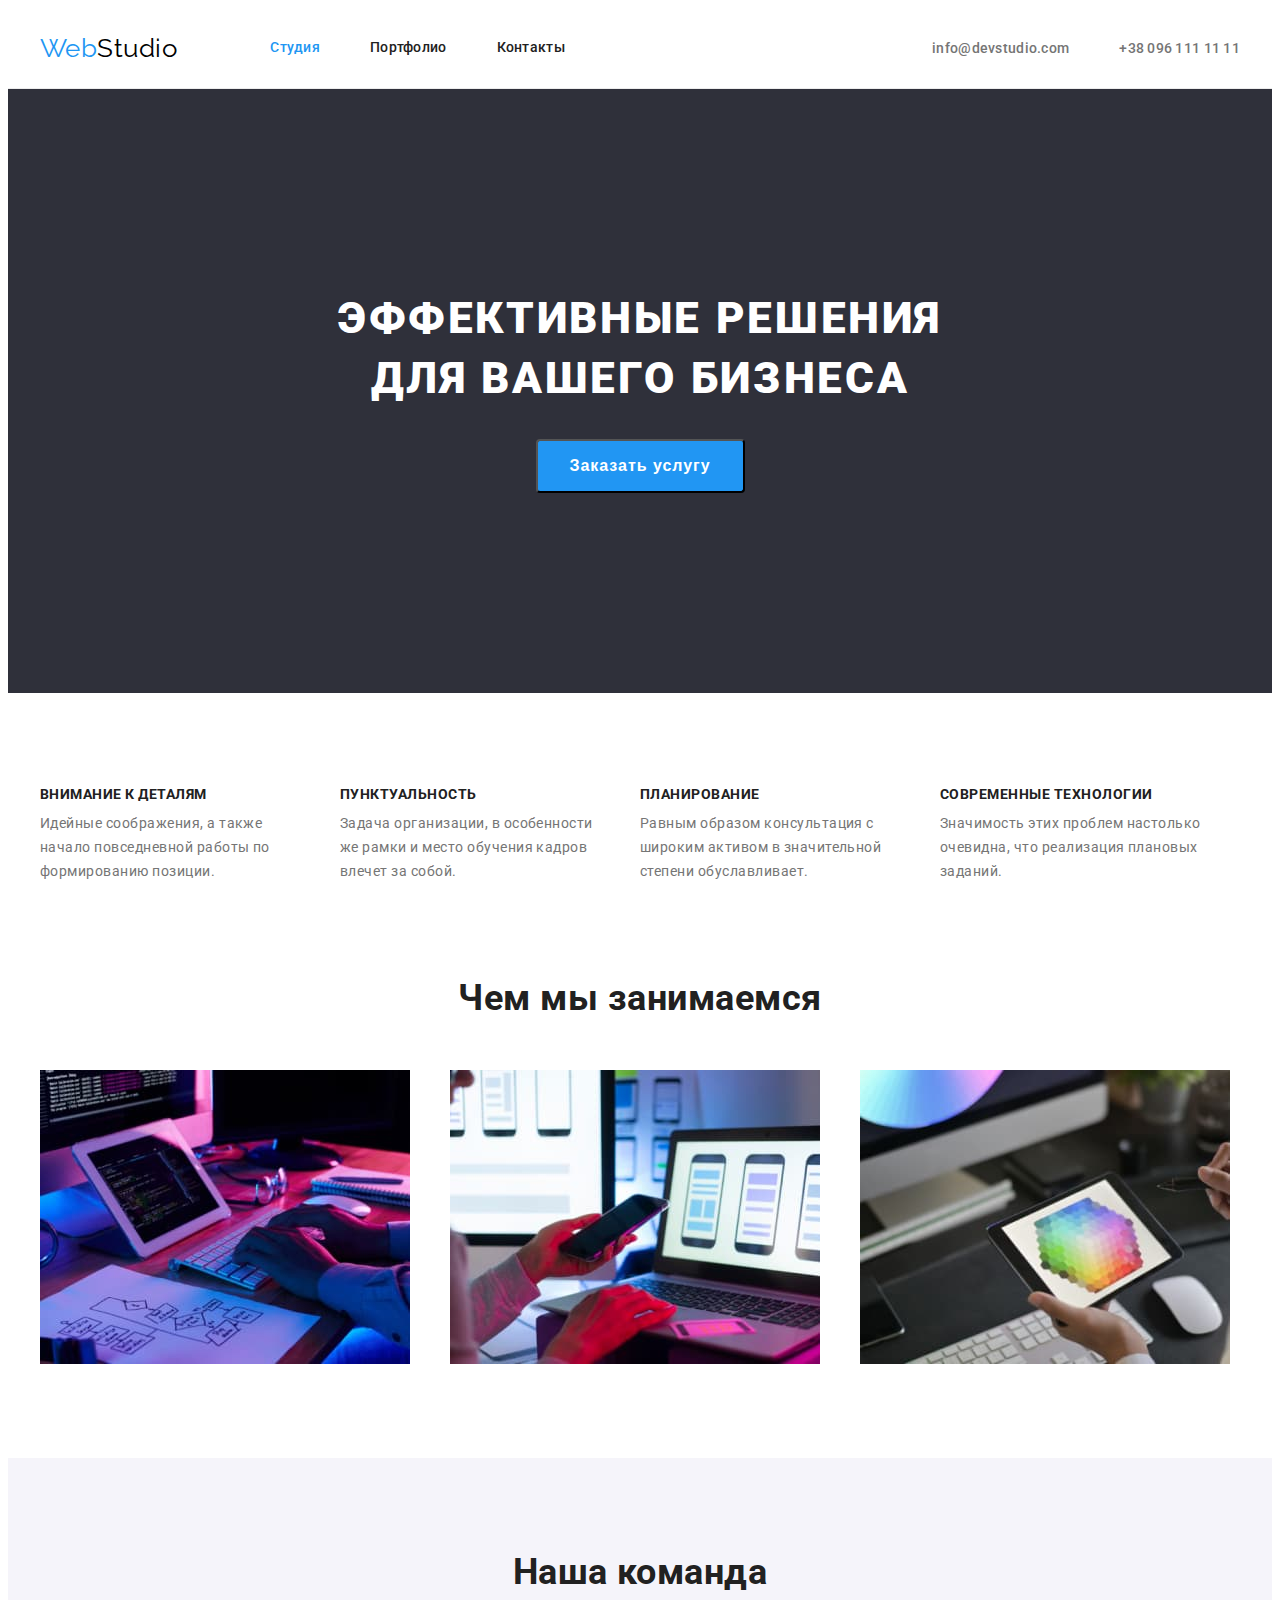
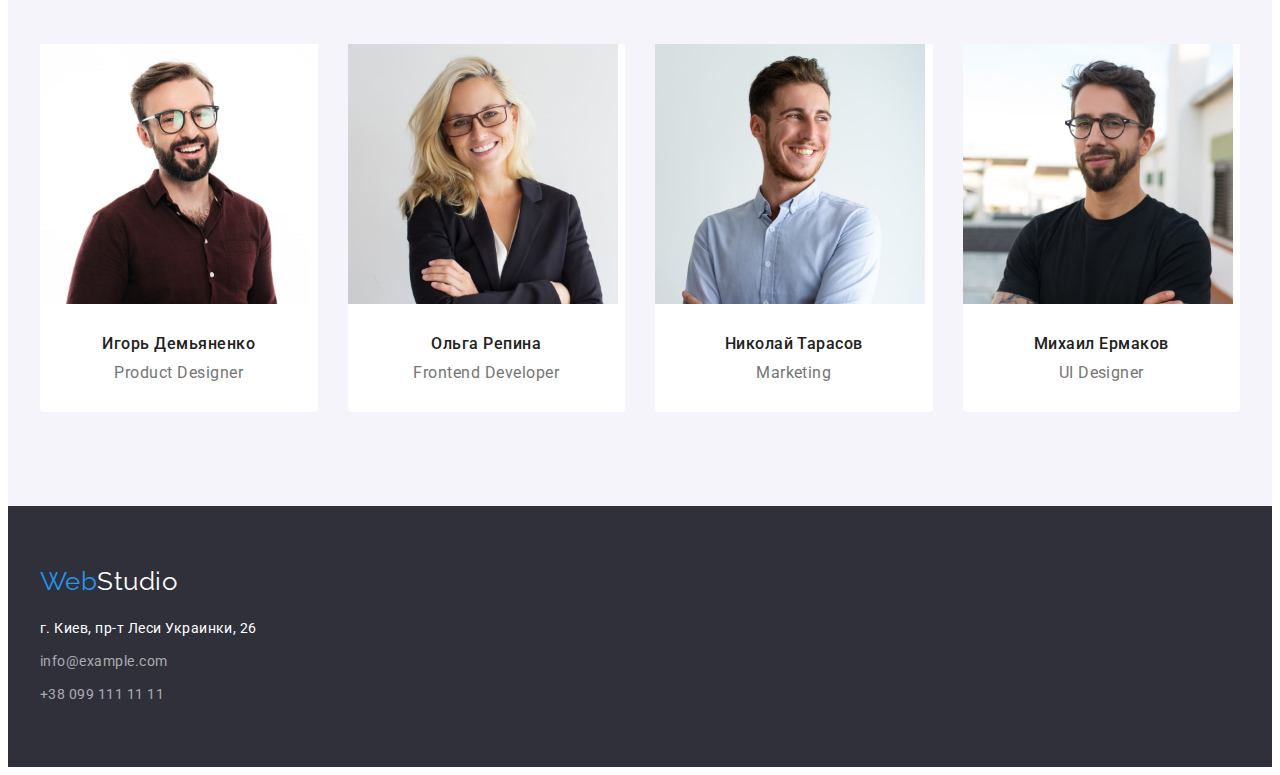
==== index.html @ bcac4eaa "Переносит 3ю работу" ====
<!DOCTYPE html>
<html lang="ru">
<head>
    <meta charset="UTF-8">
    <meta http-equiv="X-UA-Compatible" content="IE=edge">
    <meta name="viewport" content="width=device-width, initial-scale=1.0">
    <title>WebStudio</title>
    <link href="https://fonts.googleapis.com/css2?family=Raleway:wght@700&family=Roboto:wght@400;500;700;900&display=swap" rel="stylesheet">
    <link rel="stylesheet" href="https://cdnjs.cloudflare.com/ajax/libs/modern-normalize/1.1.0/modern-normalize.min.css"
        integrity="sha512-wpPYUAdjBVSE4KJnH1VR1HeZfpl1ub8YT/NKx4PuQ5NmX2tKuGu6U/JRp5y+Y8XG2tV+wKQpNHVUX03MfMFn9Q=="
        crossorigin="anonymous" referrerpolicy="no-referrer" />
    <link rel="stylesheet" href="./css/styles.css">
</head>
<body>
    <!-- ===========HEADER===========-->
    <header class="header-flex">
        <div class="container">
            <a href="./" class="header-logo link">Web<span class="logo-firstly">Studio</span></a>
                <nav>
                    <ul class="header-list list">
                        <li class="header-item"><a href="./" class="link active">Студия</a></li>
                        <li class="header-item"><a href="./portfolio.html" class="link">Портфолио</a></li>
                        <li class="header-item"><a href="./" class="link">Контакты</a></li>
                    </ul>
                </nav>
                <ul class="contacts list">
                    <li class="contacts-item"><a href="mailto:info@devstudio.com" class="link">info@devstudio.com</a></li>
                    <li class="contacts-item"><a href="tel:+380961111111" class="link">+38 096 111 11 11</a></li>
                </ul>
        </div>
    </header>
    <!-- Main unique content -->
    <main>
        <!-- Hero section -->
        <section class="hero">
            <div class="container">
                <h1 class="hero-capt">Эффективные решения для вашего бизнеса</h1>
                <button type="button" class="btn">Заказать услугу</button>
            </div>
        </section>
        <!-- Section our advantage -->
        <section class="our-advantage">
            <div class="container">
            <h2 class="visually-hidden">Наши преимущества</h2>
                <ul class="advantage-list list">
                    <li class="list-item">
                        <h3 class="item-caption">Внимание к деталям</h3>
                        <p class="item-text">Идейные соображения, а также начало повседневной работы по формированию позиции.</p>
                    </li>
                    <li class="list-item">
                        <h3 class="item-caption">Пунктуальность</h3>
                        <p class="item-text">Задача организации, в особенности же рамки и место обучения кадров влечет за собой.</p>
                    </li>
                    <li class="list-item">
                        <h3 class="item-caption">Планирование</h3>
                        <p class="item-text">Равным образом консультация с широким активом в значительной степени обуславливает.</p>
                    </li>
                    <li class="list-item">
                        <h3 class="item-caption">Современные технологии</h3>
                        <p class="item-text">Значимость этих проблем настолько очевидна, что реализация плановых заданий.</p>
                    </li>
                </ul>
            </div>
        </section>
        <!-- What we do -->
        <section class="what-we-do">
            <div class="container">
                <h2 class="section-caption">Чем мы занимаемся</h2>
                <ul class="what-list list">
                    <li class="what-item"><img src="./images/what-we-do/box1.jpg" alt="hand on keyboard" width="370" class="img"></li>
                    <li class="what-item"><img src="./images/what-we-do/box2.jpg" alt="phone in hand" width="370"  class="img"></li>
                    <li class="what-item"><img src="./images/what-we-do/box3.jpg" alt="laptop in hand" width="370" class="img"></li>
                </ul>
            </div>
        </section>
        <!-- Our Team -->
        <section class="team">
            <div class="container">
                <h2 class="section-caption">Наша команда</h2>
                <ul class="team-list list">
                    <li class="item-team">
                        <img src="./images/our-team/img1.jpg" alt="man in glases" width="270" class="img">
                        <div class="team-padding">
                            <h3 class="team-caption">Игорь Демьяненко</h3>
                            <p class="team-text">Product Designer</p>
                        </div>
                        
                    </li>
                    <li class="item-team">
                        <img src="./images/our-team/img2.jpg" alt="woman in glases" width="270"  class="img">
                        <div class="team-padding">
                            <h3 class="team-caption">Ольга Репина</h3>
                            <p class="team-text">Frontend Developer</p>
                        </div>
                    </li>
                    <li class="item-team">
                        <img src="./images/our-team/img3.jpg" alt="man in shirt" width="270"  class="img">
                        <div class="team-padding">
                            <h3 class="team-caption">Николай Тарасов</h3>
                            <p class="team-text">Marketing</p>
                        </div>
                    </li>
                    <li class="item-team">
                        <img src="./images/our-team/img4.jpg" alt="main in t-shirt" width="270"  class="img">
                        <div class="team-padding">
                            <h3 class="team-caption">Михаил Ермаков</h3>
                            <p  class="team-text">UI Designer</p>
                        </div>
                    </li>
                </ul>
            </div>
        </section>
    </main>
    <!-- Footer -->
    <footer class="footer">
        <div class="container">
            <a href="./" class="footer-logo link">Web<span class="logo-secondary">Studio</span></a>
            <address>    
            <ul class="list">
                <li class="item-adress"><a href="https://goo.gl/maps/gdu9YAMxJbdQwpBC7" 
                target="_blank" rel="noreferrer noopener nofollow" class="link">г. Киев, пр-т Леси Украинки, 26</a></li>
                <li class="item-adress"><a href="mailto:info@example.com" class="link adress">info@example.com</a></li>
                <li class="item-adress"><a href="tel:+380991111111" class="link adress">+38 099 111 11 11</a></li>
            </ul>
            </address>
        </div>
    </footer>
</body>
</html>
---- css/styles.css ----
:root {
  --link-accent: #2196f3;
  --firstly-accent: #000000;
  --secondary-accent: #ffffff;
  --main-text: #212121;
  --secondary-text: #757575;
  --secondary-back: #2f303a;
  --secbtn-color:#188ce8;
  --adress-color:rgba(255, 255, 255, 0.6);
  --border-accent:#ECECEC;
  --back-button:#f5f4fa;
  --sec-border-accent: #EEEEEE;
  --margin9:9px;
  --margin10:10px;
  --margin30: 30px;
  --margin50:50px;
  --padding30:30px;
  --padding32: 32px;
  --padding60:60px;
  --padding94:94px;
  --padding200:200px;
}

body {
  font-family: 'Roboto', sans-serif;
  letter-spacing: 0.03em;
}

/* Off style link */
.link {
  text-decoration: none;
}

/* Off style list */
.list {
  list-style-type: none;
}

/* margin-padding off */
h1,
h2,
h3,
h4,
h5,
h6,
p,
ul {
  margin: 0;
  padding: 0;
}

.container{
  width: 1200px;
  padding-left: 15px;
  padding-right: 15px;
  margin-left: auto;
  margin-right: auto;
  /* outline: 2px solid tomato; */
}


/* ===========HEADER=========== */
.header-flex{
  border-bottom: 1px solid var(--border-accent);
}

.header-flex .container {
  display: flex;
  align-items: center;
}

/* Logo */
.header-logo {
  margin-right: 93px;
}

.header-logo,
.footer-logo {
  color: var(--link-accent);

  font-family: 'Raleway', sans-serif;
  font-size: 26px;
  line-height: 1.19;
}

/* Logo accent */
.logo-firstly {
  color: var(--firstly-accent);

}

/* Menu nav */
.header-list {
  display: flex;
}

.header-item:not(:last-child) {
  margin-right: var(--margin50);
}

.header-list .link {
  color: var(--main-text);

  font-weight: 500;
  font-size: 14px;
  line-height: 1.14;
  letter-spacing: 0.02em;

  display: block;
  padding-top: var(--padding32);
  padding-bottom: var(--padding32);
}


/* Contacts */
.contacts{
display: flex;
margin-left: auto;
}

.contacts-item:not(:last-child){
  margin-right: var(--margin50);
}

.contacts .link {
  color: var(--secondary-text);

  font-weight: 500;
  font-size: 14px;
  line-height: 1.14;
  letter-spacing: 0.02em;

  padding-top: var(--padding32);
  padding-bottom: var(--padding32);
}

/*Active */
.link.active {
  color: var(--link-accent);
}

.header-list .link:hover,
.header-list .link:focus,
.contacts .link:hover,
.contacts .link:focus {
  color: var(--link-accent);
}

/* ===========HERO=========== */

.hero {
  background-color: var(--secondary-back);

  padding-top: var(--padding200);
  padding-bottom: var(--padding200);

  text-align: center;

}

.hero-capt {
  
  color: var(--secondary-accent);

  font-weight: 900;
  font-size: 44px;
  line-height: 1.36;
  letter-spacing: 0.06em;
  text-transform: uppercase;

  max-width: 700px;
  margin-right: auto;
  margin-bottom: var(--margin30);
  margin-left: auto;
}

/* Button */
.btn {
  background: var(--link-accent);
  color: var(--secondary-accent);

  font-weight: 700;
  font-size: 16px;
  line-height: 1.87;
  letter-spacing: 0.06em;
  cursor: pointer;

  border-radius: 4px;
  padding: 10px var(--padding32);
  min-width: 200px;
}

.btn:hover,
.btn:focus {
  background-color: var(--secbtn-color);
}

/* =========Section our advantage========== */

.our-advantage{
  padding-top: var(--padding94);
}

/*cant see */
.visually-hidden {
  position: absolute;
  white-space: nowrap;
  width: 1px;
  height: 1px;
  overflow: hidden;
  border: 0;
  padding: 0;
  clip: rect(0 0 0 0);
  clip-path: inset(50%);
  margin: -1px;
}

.advantage-list{
display: flex;
}

.list-item:not(:last-child){
  margin-right: var(--padding30);
}

.item-caption{
  color: var(--main-text);

  font-size: 14px;
  line-height: 1.14;
  text-transform: uppercase;

  margin-bottom: var(--margin10);
}

.item-text {
  color: var(--secondary-text);

  font-size: 14px;
  font-weight: 400;
  line-height: 1.71;

  max-width: 270px;
}

/* =============What we do=================== */

.what-we-do{
  padding-top: var(--padding94);
  padding-bottom: var(--padding94);
}

.section-caption {
  color: var(--main-text);

  font-size: 36px;
  line-height: 1.16;
  text-align: center;

  margin-bottom: var(--margin50);
}

.what-list{
  display: flex;
  margin-right: calc(-1 * var(--padding30));
}

.what-item{
  flex-basis: calc(100% / 3 - var(--padding30));
  margin-right: var(--padding30);
}

.img{
  display: block;
  max-width: 100%;
  height: auto;
}

/* ==========Section our team ===================*/

.team {
  background-color: #f5f4fa;
  padding-top: var(--padding94);
  padding-bottom: var(--padding94);
}

.team-list{
  display: flex;
  margin-right: calc(-1 * var(--padding30));
}

.item-team{
  flex-basis: calc(100% / 4 - var(--padding30));
  margin-right: var(--padding30);
  width: 270px;
  height: 368px;
  background-color: var(--secondary-accent);
  border-radius: 0px 0px 4px 4px;
}

.team-padding{
  text-align: center;
  padding: var(--padding30);

}

.team-caption {
  color: var(--main-text);

  font-weight: 500;
  font-size: 16px;
  line-height: 1.19;

  margin-bottom: var(--margin10);
}

.team-text {
  color: var(--secondary-text);

  font-weight: 400;
  font-size: 16px;
  line-height: 1.19;
}



/* =============FOOTER====================== */

.footer {
  background-color: var(--secondary-back);
  padding-top: var(--padding60);
  padding-bottom: var(--padding60);
}
.footer-logo{
display: block;
margin-bottom: 20px;
}

.logo-secondary {
  color: var(--secondary-accent);
}

.item-adress:not(:last-child){
  margin-bottom: var(--margin9);
}
.item-adress .link {
  color: var(--secondary-accent);

  font-style: normal;
  font-weight: 400;
  font-size: 14px;
  line-height: 1.71;

  display: block;
}

.link.adress {
  color: var(--adress-color);
}

.link.adress:hover,
.link.adress:focus,
.item-adress .link:hover,
.item-adress .link:focus {
  color: var(--link-accent);
}

/* ==========Portfolio =================*/

.our-works{
  padding-top: var(--padding94);
  padding-bottom: var(--padding94);
}

.works-list{
  display: flex;
  margin-bottom: var(--margin50);
  justify-content: center;
}

.works-item:not(:last-child){
  margin-right: 8px;
}

.item-btn {
  background: var(--back-button);
  color: var(--main-text);

  font-weight: 500;
  font-size: 16px;
  line-height: 1.62;
  letter-spacing: 0.03em;
  cursor: pointer;

  padding-top: 6px;
  padding-right: 22px;
  padding-bottom: 6px;
  padding-left: 22px;
  border-radius: 4px;
  border: var(--back-button);
}

.item-btn:hover,
.item-btn:focus {
  background: var(--link-accent);
  color: var(--secondary-accent);
}

.gallery{
  display: flex;
  flex-wrap: wrap;
  margin-right: calc(-1 * var(--padding30));
  margin-bottom: calc(-1 * var(--padding30));
}

.gallery-item{
  flex-basis: calc(100% / 3 - var(--padding30));
  margin-right: var(--padding30);
  margin-bottom: var(--padding30);
}

.gallery-ptext{
  padding-top: 20px;
  padding-right: 24px;
  padding-bottom: 20px;
  padding-left: 24px;
  border-right: 1px solid var(--sec-border-accent);
  border-bottom: 1px solid var(--sec-border-accent);
  border-left: 1px solid var(--sec-border-accent);

}

.gallery-capt {
  color: var(--main-text);

  font-weight: 700;
  font-size: 18px;
  line-height: 2;
  letter-spacing: 0.06em;

  margin-bottom: 4px;
}
.gallery-text {
  color: var(--secondary-text);

  font-weight: 400;
  font-size: 16px;
  line-height: 1.87;
}
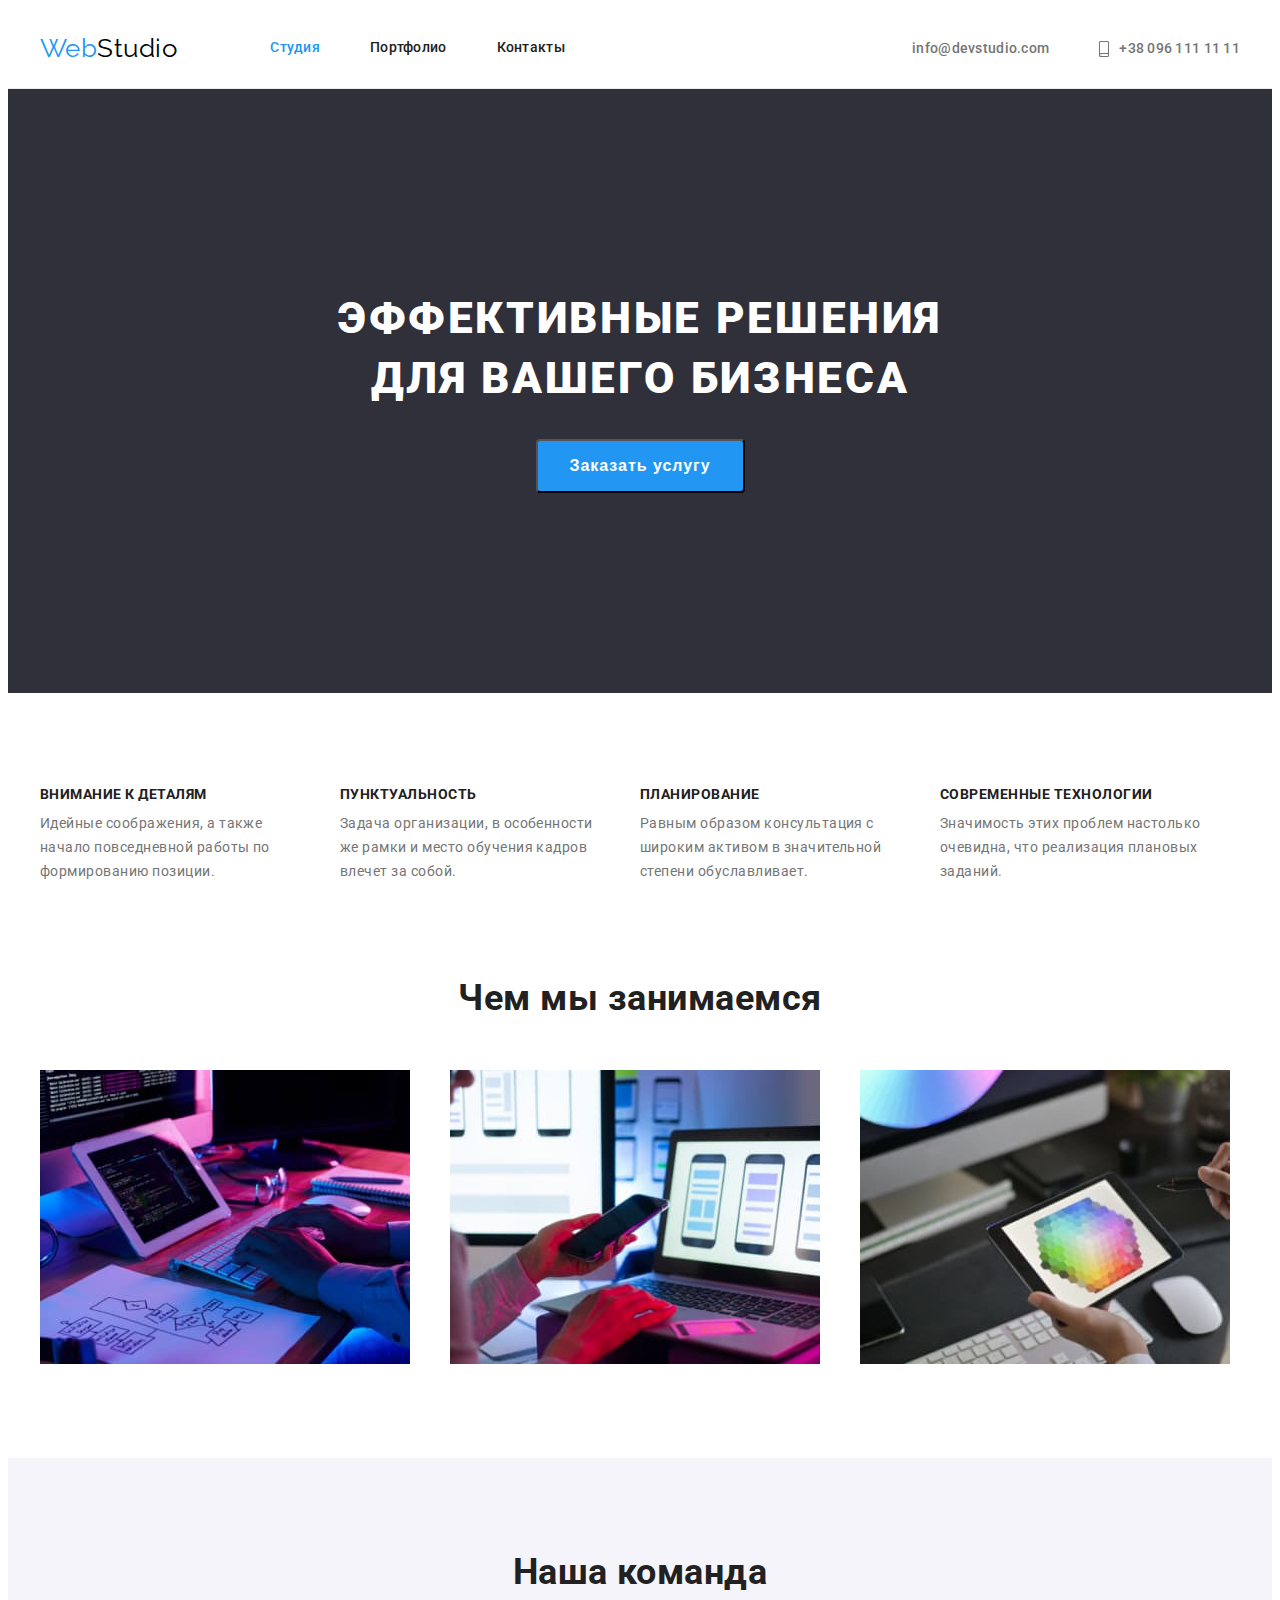
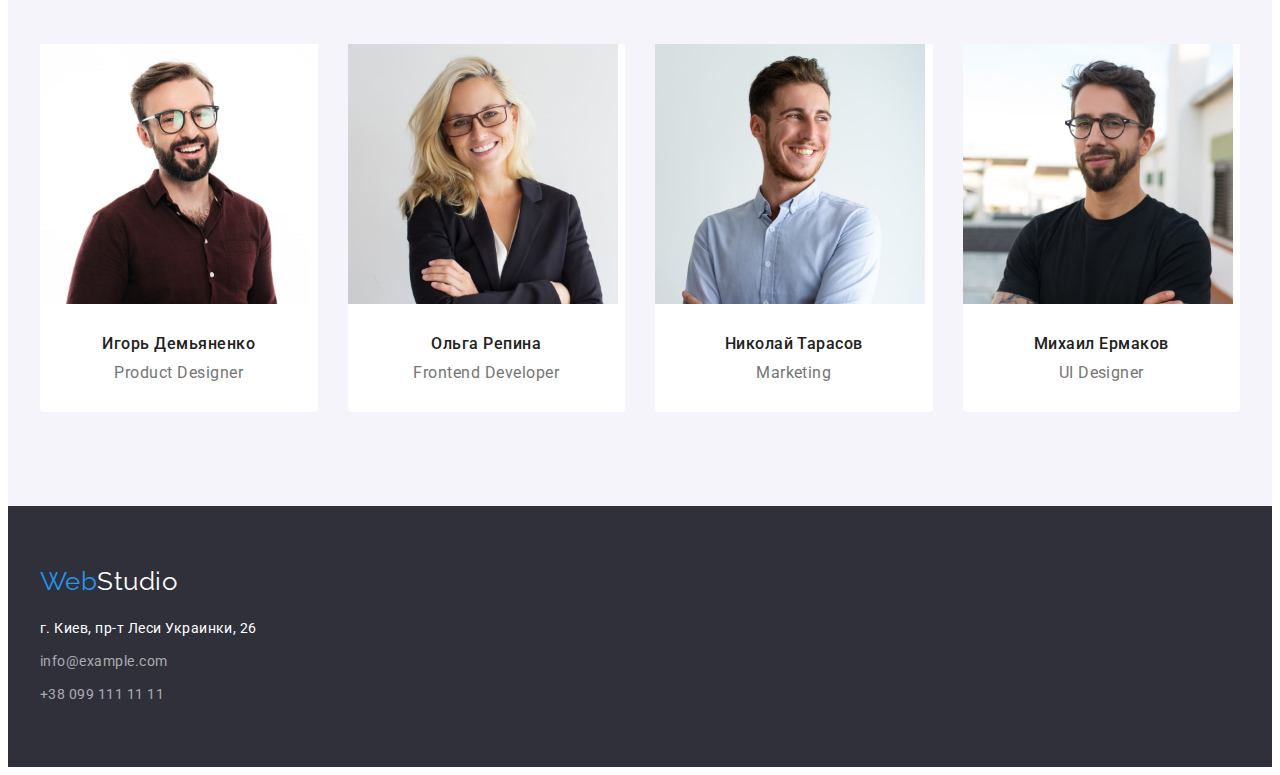
==== commit 00b4a2b6: "добавляет иконки в images" ====
--- a/index.html
+++ b/index.html
@@ -25,7 +25,7 @@
                 </nav>
                 <ul class="contacts list">
                     <li class="contacts-item"><a href="mailto:info@devstudio.com" class="link">info@devstudio.com</a></li>
-                    <li class="contacts-item"><a href="tel:+380961111111" class="link">+38 096 111 11 11</a></li>
+                    <li class="contacts-item tel"><a href="tel:+380961111111" class="link">+38 096 111 11 11</a></li>
                 </ul>
         </div>
     </header>
--- a/css/styles.css
+++ b/css/styles.css
@@ -114,12 +114,24 @@
 
 /* Contacts */
 .contacts{
-display: flex;
-margin-left: auto;
-}
+  display: flex;
+  margin-left: auto;
+  }
 
 .contacts-item:not(:last-child){
   margin-right: var(--margin50);
+}
+
+.tel::before{
+  content: '';
+  width: 10px;
+  height: 16px;
+  display: inline-block;
+  background-image: url(../images/icons/smartphone.svg);
+  background-repeat: no-repeat;
+  background-position: center;
+  margin-right: 10px;
+  vertical-align: middle;
 }
 
 .contacts .link {
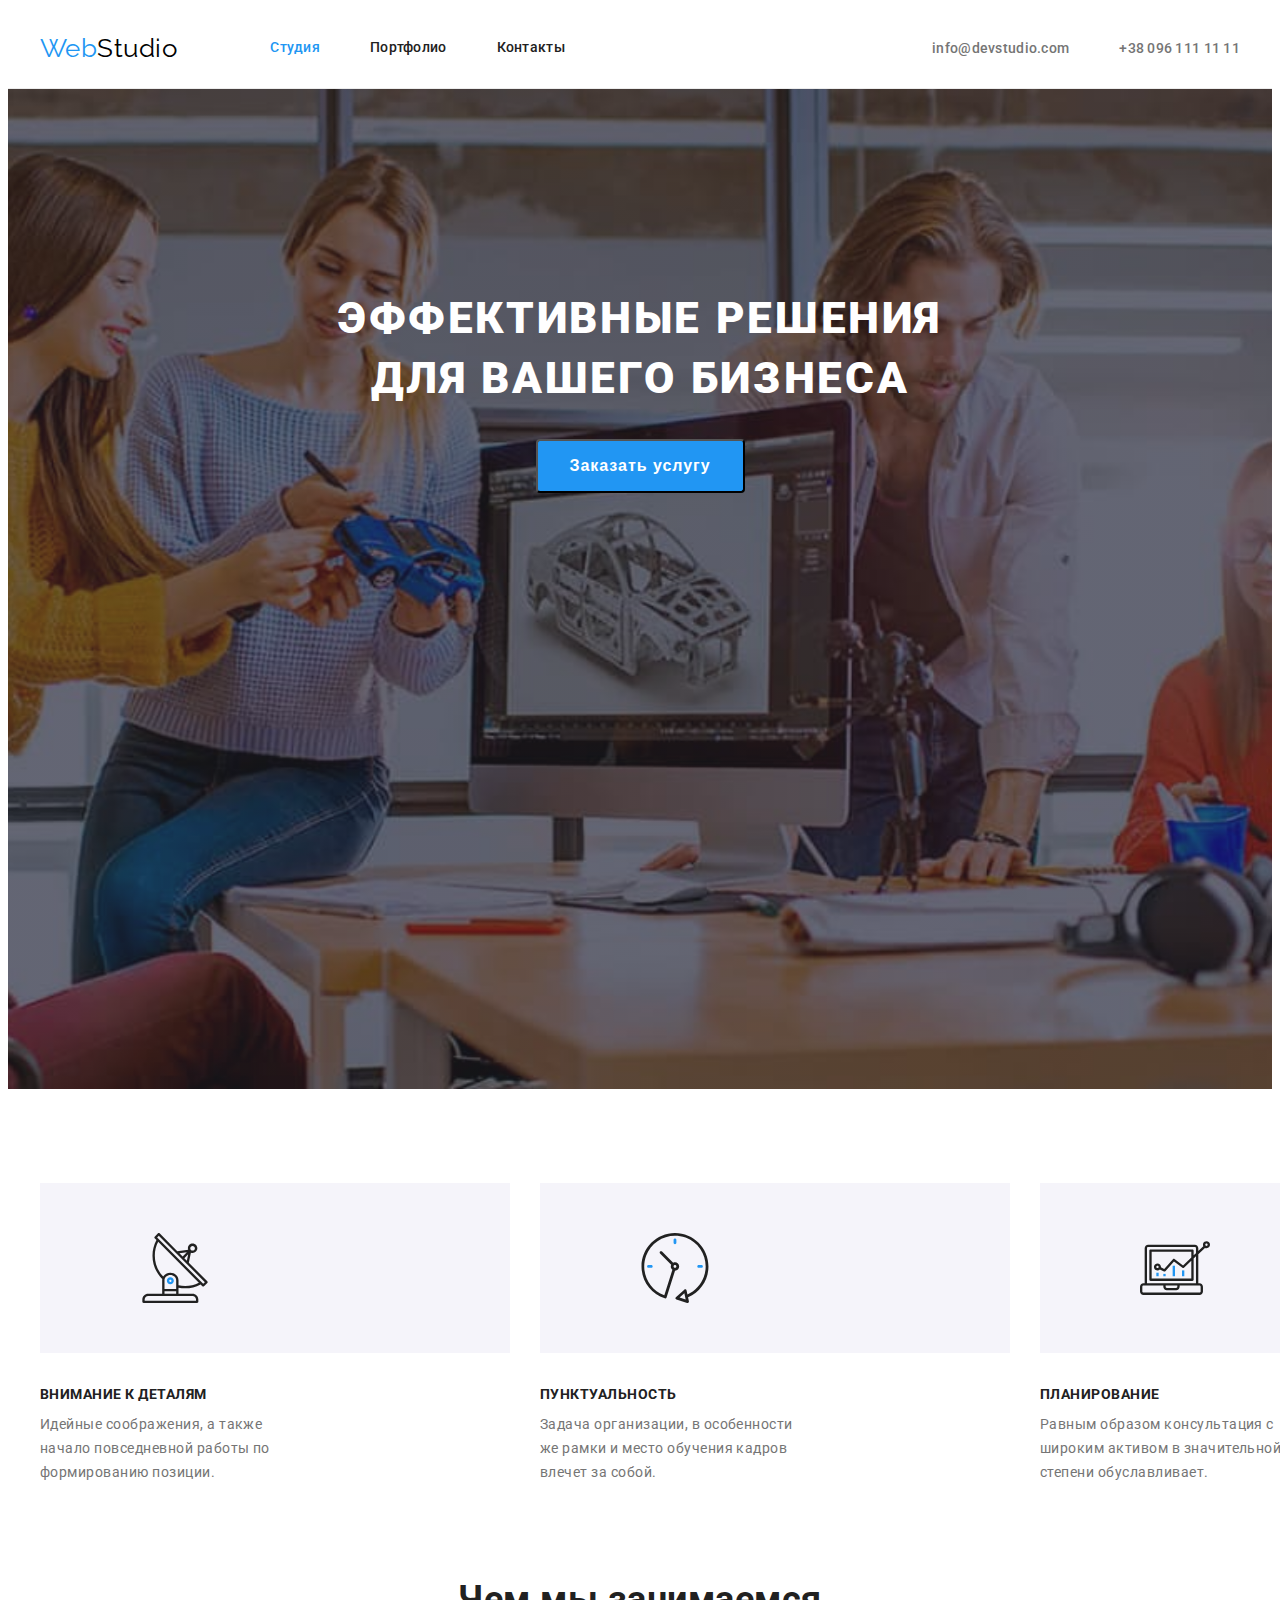
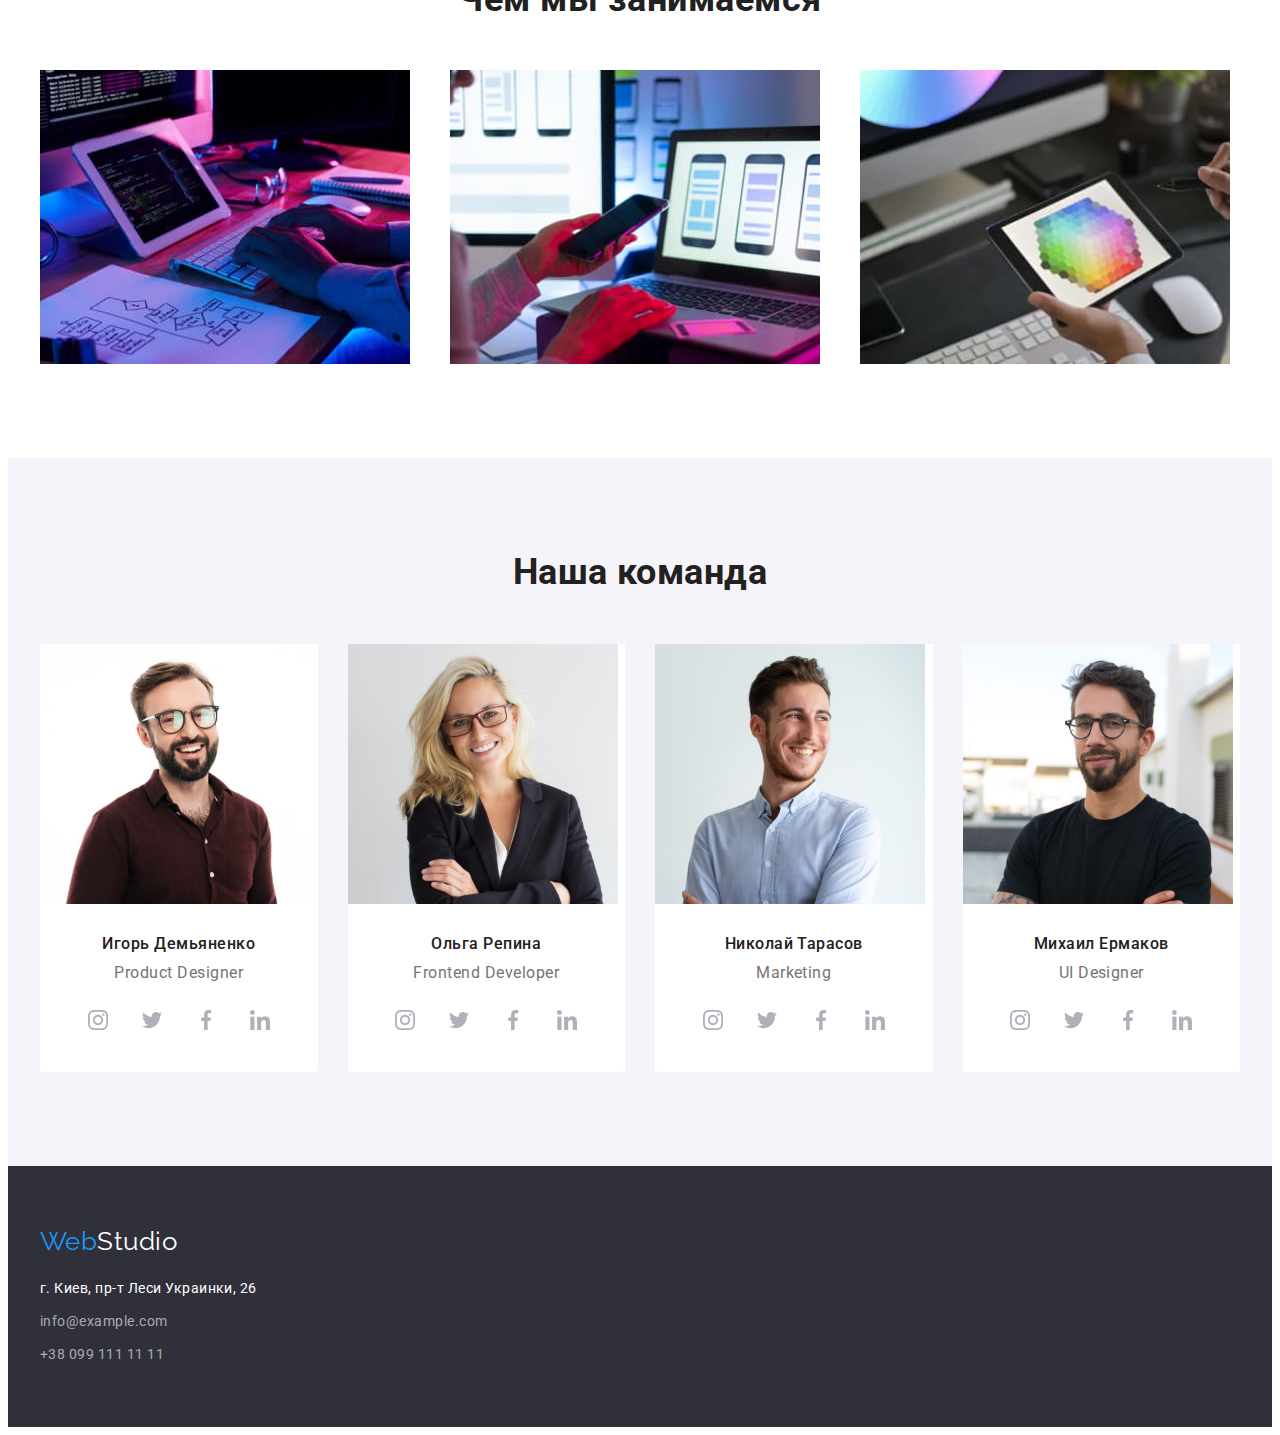
==== commit 1a250917: "Добавляет иконки к team и advantage" ====
--- a/index.html
+++ b/index.html
@@ -15,7 +15,7 @@
     <!-- ===========HEADER===========-->
     <header class="header-flex">
         <div class="container">
-            <a href="./" class="header-logo link">Web<span class="logo-firstly">Studio</span></a>
+            <a href="./" class="header-logo link" lang="en">Web<span class="logo-firstly">Studio</span></a>
                 <nav>
                     <ul class="header-list list">
                         <li class="header-item"><a href="./" class="link active">Студия</a></li>
@@ -24,8 +24,11 @@
                     </ul>
                 </nav>
                 <ul class="contacts list">
-                    <li class="contacts-item"><a href="mailto:info@devstudio.com" class="link">info@devstudio.com</a></li>
-                    <li class="contacts-item tel"><a href="tel:+380961111111" class="link">+38 096 111 11 11</a></li>
+                    <li class="contacts-item">
+                        <a href="mailto:info@devstudio.com" class="link" lang="en">info@devstudio.com</a></li>
+                    <li class="contacts-item">
+                        <a href="tel:+380961111111" class="link">
+                        +38 096 111 11 11</a></li>
                 </ul>
         </div>
     </header>
@@ -44,18 +47,30 @@
             <h2 class="visually-hidden">Наши преимущества</h2>
                 <ul class="advantage-list list">
                     <li class="list-item">
+                        <svg class="advantage-icon">
+                            <use href="./images/icons.svg#icon-antenna" width="70" heigth="70"></use>
+                        </svg>
                         <h3 class="item-caption">Внимание к деталям</h3>
                         <p class="item-text">Идейные соображения, а также начало повседневной работы по формированию позиции.</p>
                     </li>
                     <li class="list-item">
+                        <svg class="advantage-icon">
+                            <use href="./images/icons.svg#icon-clock" width="70" heigth="70"></use>
+                        </svg>
                         <h3 class="item-caption">Пунктуальность</h3>
                         <p class="item-text">Задача организации, в особенности же рамки и место обучения кадров влечет за собой.</p>
                     </li>
                     <li class="list-item">
+                        <svg class="advantage-icon">
+                            <use href="./images/icons.svg#icon-diagram" width="70" heigth="70"></use>
+                        </svg>
                         <h3 class="item-caption">Планирование</h3>
                         <p class="item-text">Равным образом консультация с широким активом в значительной степени обуславливает.</p>
                     </li>
                     <li class="list-item">
+                        <svg class="advantage-icon">
+                            <use href="./images/icons.svg#icon-astronaut" width="70" heigth="70"></use>
+                        </svg>
                         <h3 class="item-caption">Современные технологии</h3>
                         <p class="item-text">Значимость этих проблем настолько очевидна, что реализация плановых заданий.</p>
                     </li>
@@ -82,7 +97,37 @@
                         <img src="./images/our-team/img1.jpg" alt="man in glases" width="270" class="img">
                         <div class="team-padding">
                             <h3 class="team-caption">Игорь Демьяненко</h3>
-                            <p class="team-text">Product Designer</p>
+                            <p class="team-text" lang="en">Product Designer</p>
+                            <ul class="team-soc-list list">
+                                <li class="team-soc-item">
+                                    <a href="" class="team-soc-link link">
+                                        <svg class="team-soc-icon" width="20" heigth="20">
+                                            <use href="./images/icons.svg#icon-instagram"></use>
+                                        </svg>
+                                    </a>
+                                </li>
+                                <li class="team-soc-item">
+                                    <a href="" class="team-soc-link link">
+                                        <svg class="team-soc-icon" width="20" heigth="20">
+                                            <use href="./images/icons.svg#icon-twitter"></use>
+                                        </svg>
+                                    </a>
+                                </li>
+                                <li class="team-soc-item">
+                                    <a href="" class="team-soc-link link">
+                                        <svg class="team-soc-icon" width="20" heigth="20">
+                                            <use href="./images/icons.svg#icon-facebook"></use>
+                                        </svg>
+                                    </a>
+                                </li>
+                                <li class="team-soc-item">
+                                    <a href="" class="team-soc-link link">
+                                        <svg class="team-soc-icon" width="20" heigth="20">
+                                            <use href="./images/icons.svg#icon-linkedin"></use>
+                                        </svg>
+                                    </a>
+                                </li>
+                            </ul>
                         </div>
                         
                     </li>
@@ -90,21 +135,111 @@
                         <img src="./images/our-team/img2.jpg" alt="woman in glases" width="270"  class="img">
                         <div class="team-padding">
                             <h3 class="team-caption">Ольга Репина</h3>
-                            <p class="team-text">Frontend Developer</p>
+                            <p class="team-text" lang="en">Frontend Developer</p>
+                            <ul class="team-soc-list list">
+                                <li class="team-soc-item">
+                                    <a href="" class="team-soc-link link">
+                                        <svg class="team-soc-icon" width="20" heigth="20">
+                                            <use href="./images/icons.svg#icon-instagram"></use>
+                                        </svg>
+                                    </a>
+                                </li>
+                                <li class="team-soc-item">
+                                    <a href="" class="team-soc-link link">
+                                        <svg class="team-soc-icon" width="20" heigth="20">
+                                            <use href="./images/icons.svg#icon-twitter"></use>
+                                        </svg>
+                                    </a>
+                                </li>
+                                <li class="team-soc-item">
+                                    <a href="" class="team-soc-link link">
+                                        <svg class="team-soc-icon" width="20" heigth="20">
+                                            <use href="./images/icons.svg#icon-facebook"></use>
+                                        </svg>
+                                    </a>
+                                </li>
+                                <li class="team-soc-item">
+                                    <a href="" class="team-soc-link link">
+                                        <svg class="team-soc-icon" width="20" heigth="20">
+                                            <use href="./images/icons.svg#icon-linkedin"></use>
+                                        </svg>
+                                    </a>
+                                </li>
+                            </ul>
                         </div>
                     </li>
                     <li class="item-team">
                         <img src="./images/our-team/img3.jpg" alt="man in shirt" width="270"  class="img">
                         <div class="team-padding">
                             <h3 class="team-caption">Николай Тарасов</h3>
-                            <p class="team-text">Marketing</p>
+                            <p class="team-text" lang="en">Marketing</p>
+                            <ul class="team-soc-list list">
+                                <li class="team-soc-item">
+                                    <a href="" class="team-soc-link link">
+                                        <svg class="team-soc-icon" width="20" heigth="20">
+                                            <use href="./images/icons.svg#icon-instagram"></use>
+                                        </svg>
+                                    </a>
+                                </li>
+                                <li class="team-soc-item">
+                                    <a href="" class="team-soc-link link">
+                                        <svg class="team-soc-icon" width="20" heigth="20">
+                                            <use href="./images/icons.svg#icon-twitter"></use>
+                                        </svg>
+                                    </a>
+                                </li>
+                                <li class="team-soc-item">
+                                    <a href="" class="team-soc-link link">
+                                        <svg class="team-soc-icon" width="20" heigth="20">
+                                            <use href="./images/icons.svg#icon-facebook"></use>
+                                        </svg>
+                                    </a>
+                                </li>
+                                <li class="team-soc-item">
+                                    <a href="" class="team-soc-link link">
+                                        <svg class="team-soc-icon" width="20" heigth="20">
+                                            <use href="./images/icons.svg#icon-linkedin"></use>
+                                        </svg>
+                                    </a>
+                                </li>
+                            </ul>
                         </div>
                     </li>
                     <li class="item-team">
                         <img src="./images/our-team/img4.jpg" alt="main in t-shirt" width="270"  class="img">
                         <div class="team-padding">
                             <h3 class="team-caption">Михаил Ермаков</h3>
-                            <p  class="team-text">UI Designer</p>
+                            <p  class="team-text" lang="en">UI Designer</p>
+                            <ul class="team-soc-list list">
+                                <li class="team-soc-item">
+                                    <a href="" class="team-soc-link link">
+                                        <svg class="team-soc-icon" width="20" heigth="20">
+                                            <use href="./images/icons.svg#icon-instagram"></use>
+                                        </svg>
+                                    </a>
+                                </li>
+                                <li class="team-soc-item">
+                                    <a href="" class="team-soc-link link">
+                                        <svg class="team-soc-icon" width="20" heigth="20">
+                                            <use href="./images/icons.svg#icon-twitter"></use>
+                                        </svg>
+                                    </a>
+                                </li>
+                                <li class="team-soc-item">
+                                    <a href="" class="team-soc-link link">
+                                        <svg class="team-soc-icon" width="20" heigth="20">
+                                            <use href="./images/icons.svg#icon-facebook"></use>
+                                        </svg>
+                                    </a>
+                                </li>
+                                <li class="team-soc-item">
+                                    <a href="" class="team-soc-link link">
+                                        <svg class="team-soc-icon" width="20" heigth="20">
+                                            <use href="./images/icons.svg#icon-linkedin"></use>
+                                        </svg>
+                                    </a>
+                                </li>
+                            </ul>
                         </div>
                     </li>
                 </ul>
@@ -114,12 +249,12 @@
     <!-- Footer -->
     <footer class="footer">
         <div class="container">
-            <a href="./" class="footer-logo link">Web<span class="logo-secondary">Studio</span></a>
+            <a href="./" class="footer-logo link" lang="en">Web<span class="logo-secondary">Studio</span></a>
             <address>    
             <ul class="list">
                 <li class="item-adress"><a href="https://goo.gl/maps/gdu9YAMxJbdQwpBC7" 
                 target="_blank" rel="noreferrer noopener nofollow" class="link">г. Киев, пр-т Леси Украинки, 26</a></li>
-                <li class="item-adress"><a href="mailto:info@example.com" class="link adress">info@example.com</a></li>
+                <li class="item-adress"><a href="mailto:info@example.com" class="link adress" lang="en">info@example.com</a></li>
                 <li class="item-adress"><a href="tel:+380991111111" class="link adress">+38 099 111 11 11</a></li>
             </ul>
             </address>
--- a/css/styles.css
+++ b/css/styles.css
@@ -5,17 +5,20 @@
   --main-text: #212121;
   --secondary-text: #757575;
   --secondary-back: #2f303a;
+  --hero-bg: #C4C4C4;
   --secbtn-color:#188ce8;
   --adress-color:rgba(255, 255, 255, 0.6);
   --border-accent:#ECECEC;
   --back-button:#f5f4fa;
   --sec-border-accent: #EEEEEE;
+  --icon-color:#AFB1B8;
   --margin9:9px;
   --margin10:10px;
-  --margin30: 30px;
+  --margin16:16px;
+  --margin30:30px;
   --margin50:50px;
   --padding30:30px;
-  --padding32: 32px;
+  --padding32:32px;
   --padding60:60px;
   --padding94:94px;
   --padding200:200px;
@@ -122,17 +125,12 @@
   margin-right: var(--margin50);
 }
 
-.tel::before{
-  content: '';
-  width: 10px;
-  height: 16px;
-  display: inline-block;
-  background-image: url(../images/icons/smartphone.svg);
-  background-repeat: no-repeat;
-  background-position: center;
+ /* .contacts-icon{
+  width: 16px;
+  height: 12px;
+  fill: var(--secondary-text);
   margin-right: 10px;
-  vertical-align: middle;
-}
+} */
 
 .contacts .link {
   color: var(--secondary-text);
@@ -161,13 +159,23 @@
 /* ===========HERO=========== */
 
 .hero {
-  background-color: var(--secondary-back);
-
+  max-width: 1600px;
+  height: 600px;
+  background-color: var(--hero-bg);
+  background-image: linear-gradient( 
+    rgba(47, 48, 58, 0.4), 
+    rgba(47, 48, 58, 0.4)),
+    url(../images/hero-bg.jpg);
+  background-repeat: no-repeat;
+  background-position: center;
+  background-size: cover;
+
+  margin-right: auto;
+  margin-left: auto;
   padding-top: var(--padding200);
   padding-bottom: var(--padding200);
 
   text-align: center;
-
 }
 
 .hero-capt {
@@ -235,13 +243,23 @@
   margin-right: var(--padding30);
 }
 
+.advantage-icon{
+  width: 270px;
+  height: 120px;
+  background-color: var(--back-button);
+  padding-top: 25px;
+  padding-right: 100px;
+  padding-bottom: 25px;
+  padding-left: 100px;
+}
+
 .item-caption{
   color: var(--main-text);
 
   font-size: 14px;
   line-height: 1.14;
   text-transform: uppercase;
-
+  margin-top: var(--margin30);
   margin-bottom: var(--margin10);
 }
 
@@ -305,7 +323,7 @@
   flex-basis: calc(100% / 4 - var(--padding30));
   margin-right: var(--padding30);
   width: 270px;
-  height: 368px;
+  height: 428px;
   background-color: var(--secondary-accent);
   border-radius: 0px 0px 4px 4px;
 }
@@ -332,9 +350,35 @@
   font-weight: 400;
   font-size: 16px;
   line-height: 1.19;
-}
-
-
+
+  margin-bottom: var(--margin16);
+}
+
+.team-soc-list{
+  display: flex;
+  justify-content: center;
+}
+
+.team-soc-item + .team-soc-item{
+  margin-left: var(--margin10);
+}
+
+.team-soc-link{
+  width: 44px;
+  height: 44px;
+  background-color: var(--secondary-accent);
+  border-radius: 50%;
+  display: flex;
+  justify-content: center;
+  align-items: center;
+  fill:var(--icon-color);
+}
+
+.team-soc-link:hover,
+.team-soc-link:focus{
+  background-color: var(--link-accent);
+  fill: var(--secondary-accent);
+}
 
 /* =============FOOTER====================== */
 
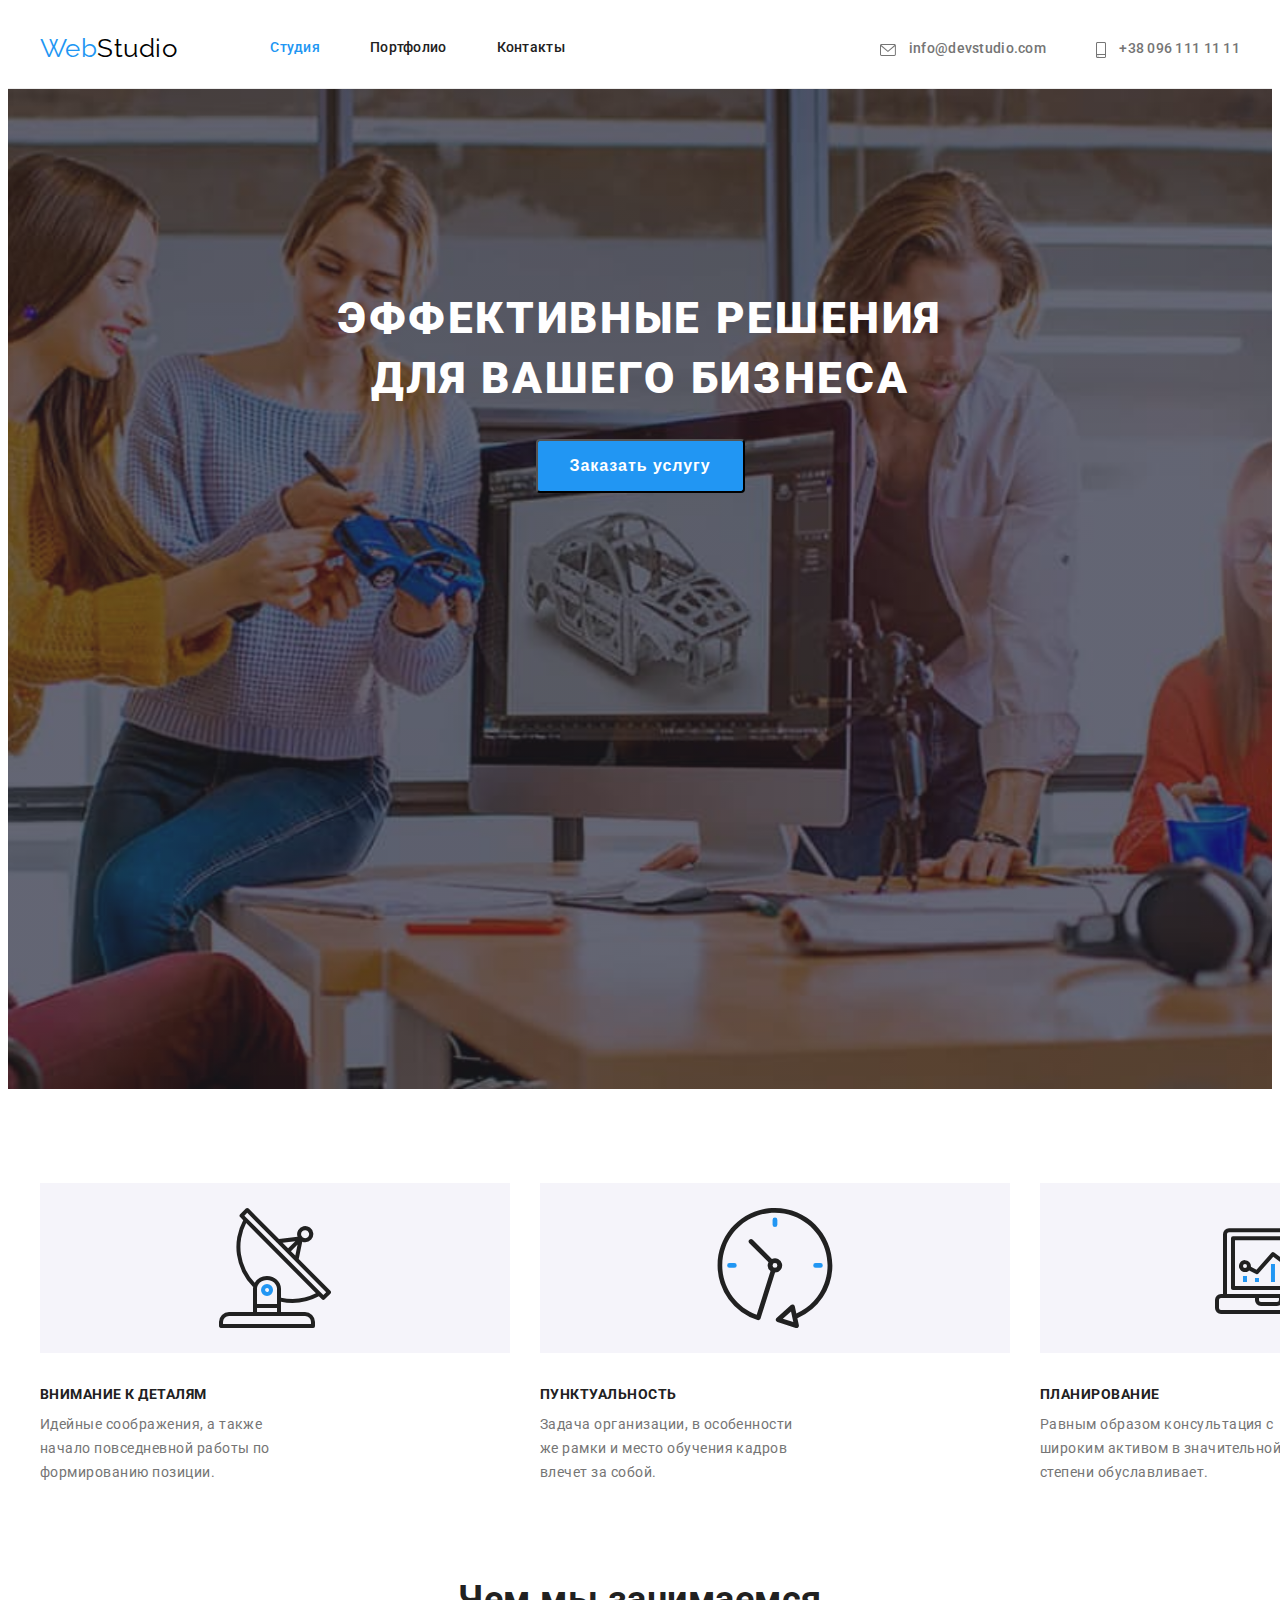
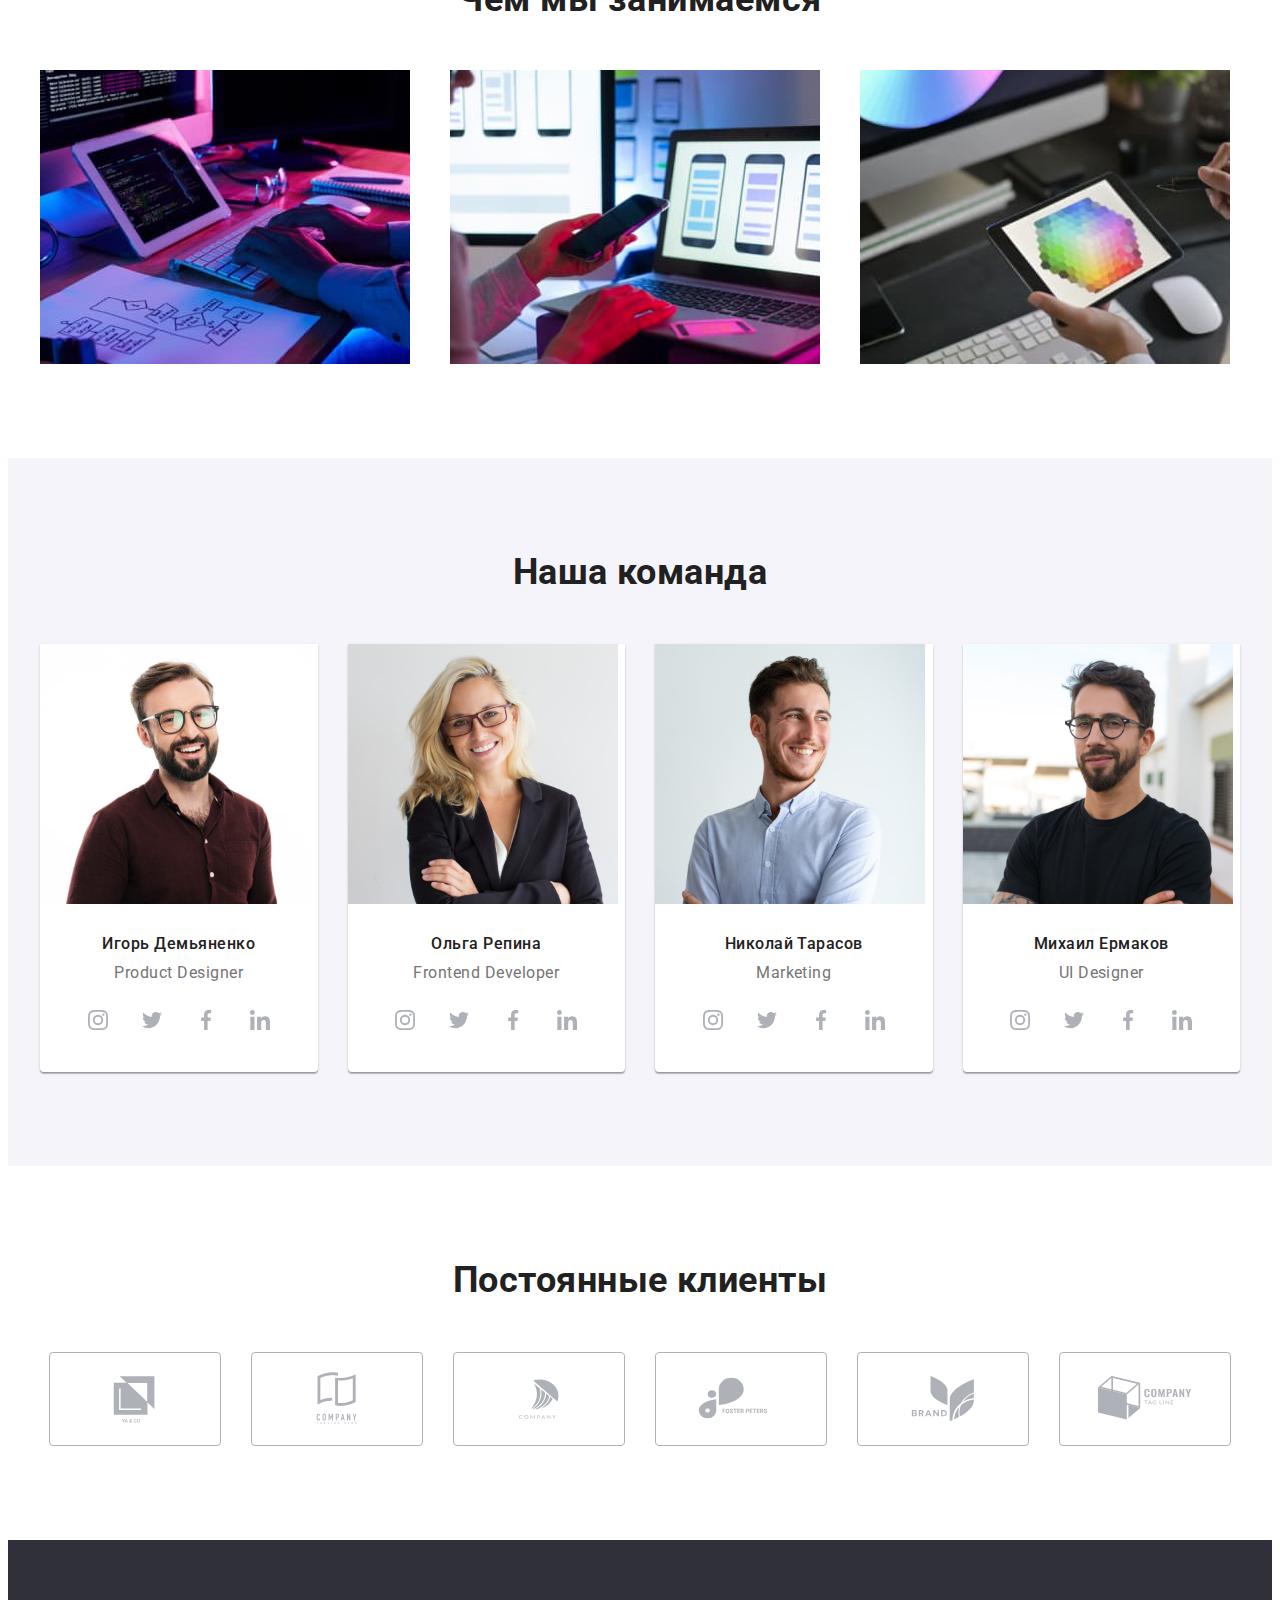
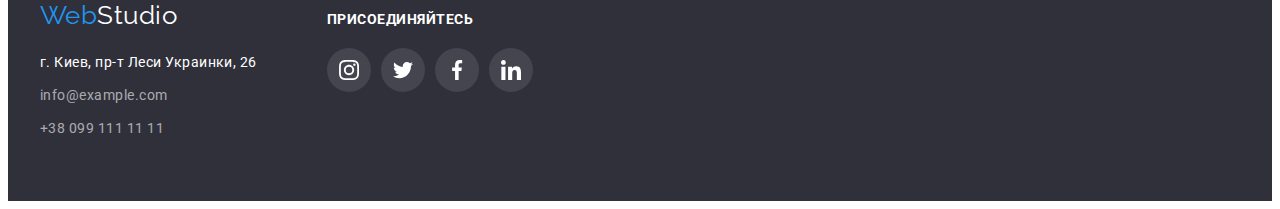
==== commit 336e8af5: "Добавляет все svg элементы, ховер, фокус и тд" ====
--- a/index.html
+++ b/index.html
@@ -25,10 +25,20 @@
                 </nav>
                 <ul class="contacts list">
                     <li class="contacts-item">
-                        <a href="mailto:info@devstudio.com" class="link" lang="en">info@devstudio.com</a></li>
+                        <a href="mailto:info@devstudio.com" class="link" lang="en">
+                            <svg class="contacts-icon" width="16" height="12">
+                                <use href="./images/icons.svg#icon-posht" >
+                                </use>
+                            </svg> info@devstudio.com</a></li>
                     <li class="contacts-item">
                         <a href="tel:+380961111111" class="link">
-                        +38 096 111 11 11</a></li>
+                            <svg class="contacts-icon" width="10" height="16">
+                                <use href="./images/icons.svg#icon-smartphone">
+                                </use>
+                            </svg>
+                        +38 096 111 11 11
+                        </a>
+                    </li>
                 </ul>
         </div>
     </header>
@@ -47,29 +57,29 @@
             <h2 class="visually-hidden">Наши преимущества</h2>
                 <ul class="advantage-list list">
                     <li class="list-item">
-                        <svg class="advantage-icon">
-                            <use href="./images/icons.svg#icon-antenna" width="70" heigth="70"></use>
+                        <svg class="advantage-icon"  width="70" heigth="70">
+                            <use href="./images/icons.svg#icon-antenna"></use>
                         </svg>
                         <h3 class="item-caption">Внимание к деталям</h3>
                         <p class="item-text">Идейные соображения, а также начало повседневной работы по формированию позиции.</p>
                     </li>
                     <li class="list-item">
-                        <svg class="advantage-icon">
-                            <use href="./images/icons.svg#icon-clock" width="70" heigth="70"></use>
+                        <svg class="advantage-icon" width="70" heigth="70">
+                            <use href="./images/icons.svg#icon-clock"></use>
                         </svg>
                         <h3 class="item-caption">Пунктуальность</h3>
                         <p class="item-text">Задача организации, в особенности же рамки и место обучения кадров влечет за собой.</p>
                     </li>
                     <li class="list-item">
-                        <svg class="advantage-icon">
-                            <use href="./images/icons.svg#icon-diagram" width="70" heigth="70"></use>
+                        <svg class="advantage-icon"  width="70" heigth="70">
+                            <use href="./images/icons.svg#icon-diagram"></use>
                         </svg>
                         <h3 class="item-caption">Планирование</h3>
                         <p class="item-text">Равным образом консультация с широким активом в значительной степени обуславливает.</p>
                     </li>
                     <li class="list-item">
-                        <svg class="advantage-icon">
-                            <use href="./images/icons.svg#icon-astronaut" width="70" heigth="70"></use>
+                        <svg class="advantage-icon"  width="70" heigth="70">
+                            <use href="./images/icons.svg#icon-astronaut"></use>
                         </svg>
                         <h3 class="item-caption">Современные технологии</h3>
                         <p class="item-text">Значимость этих проблем настолько очевидна, что реализация плановых заданий.</p>
@@ -245,19 +255,104 @@
                 </ul>
             </div>
         </section>
+        <!-- Regular customers -->
+        <section class="reg-clients">
+            <h2 class="section-caption">Постоянные клиенты</h2>
+            <ul class="clients-list list">
+                <li class="clients-item">
+                    <a href="" class="clients-link link">
+                        <svg class="clients-icon" width="106" height="60">
+                            <use href="./images/icons.svg#icon-client-logo1"></use>
+                        </svg>
+                    </a>
+                </li>
+                <li class="clients-item">
+                    <a href="" class="clients-link link">
+                        <svg class="clients-icon" width="106" height="60">
+                            <use href="./images/icons.svg#icon-client-logo2"></use>
+                        </svg>
+                    </a>
+                </li>
+                <li class="clients-item">
+                    <a href="" class="clients-link link">
+                        <svg class="clients-icon" width="106" height="60">
+                            <use href="./images/icons.svg#icon-client-logo3"></use>
+                        </svg>
+                    </a>
+                </li>
+                <li class="clients-item">
+                    <a href="" class="clients-link link">
+                        <svg class="clients-icon" width="106" height="60">
+                            <use href="./images/icons.svg#icon-client-logo4"></use>
+                        </svg>
+                    </a>
+                </li>
+                <li class="clients-item">
+                    <a href="" class="clients-link link">
+                        <svg class="clients-icon" width="106" height="60">
+                            <use href="./images/icons.svg#icon-client-logo5"></use>
+                        </svg>
+                    </a>
+                </li>
+                <li class="clients-item">
+                    <a href="" class="clients-link link">
+                        <svg class="clients-icon" width="106" height="60">
+                            <use href="./images/icons.svg#icon-client-logo6"></use>
+                        </svg>
+                    </a>
+                </li>
+            </ul>
+
+
+        </section>
     </main>
     <!-- Footer -->
     <footer class="footer">
-        <div class="container">
-            <a href="./" class="footer-logo link" lang="en">Web<span class="logo-secondary">Studio</span></a>
-            <address>    
-            <ul class="list">
-                <li class="item-adress"><a href="https://goo.gl/maps/gdu9YAMxJbdQwpBC7" 
-                target="_blank" rel="noreferrer noopener nofollow" class="link">г. Киев, пр-т Леси Украинки, 26</a></li>
-                <li class="item-adress"><a href="mailto:info@example.com" class="link adress" lang="en">info@example.com</a></li>
-                <li class="item-adress"><a href="tel:+380991111111" class="link adress">+38 099 111 11 11</a></li>
-            </ul>
-            </address>
+        <div class="container footer-flex">
+            <div>
+                <a href="./" class="footer-logo link" lang="en">Web<span class="logo-secondary">Studio</span></a>
+                <address>    
+                <ul class="list">
+                    <li class="item-adress"><a href="https://goo.gl/maps/gdu9YAMxJbdQwpBC7" 
+                    target="_blank" rel="noreferrer noopener nofollow" class="link">г. Киев, пр-т Леси Украинки, 26</a></li>
+                    <li class="item-adress"><a href="mailto:info@example.com" class="link adress" lang="en">info@example.com</a></li>
+                    <li class="item-adress"><a href="tel:+380991111111" class="link adress">+38 099 111 11 11</a></li>
+                </ul>
+                </address>
+            </div>
+            <div class="join">
+                <h2 class="join-title">присоединяйтесь</h2>
+                <ul class="join-list list">
+                    <li class="join-item">
+                        <a href="" class="join-link link">
+                            <svg join-icon width="20" height="20">
+                                <use href="./images/icons.svg#icon-instagram"></use>
+                            </svg>
+                        </a>
+                    </li>
+                    <li class="join-item" >
+                        <a href="" class="join-link link">
+                            <svg join-icon width="20" height="20">
+                                <use href="./images/icons.svg#icon-twitter"></use>
+                            </svg>
+                        </a>
+                    </li>
+                    <li class="join-item">
+                        <a href="" class="join-link link">
+                            <svg join-icon width="20" height="20">
+                                <use href="./images/icons.svg#icon-facebook"></use>
+                            </svg>
+                        </a>
+                    </li>
+                    <li class="join-item">
+                        <a href="" class="join-link link">
+                            <svg join-icon width="20" height="20">
+                                <use href="./images/icons.svg#icon-linkedin"></use>
+                            </svg>
+                        </a>
+                    </li>
+                </ul>
+            </div>
         </div>
     </footer>
 </body>
--- a/css/styles.css
+++ b/css/styles.css
@@ -8,6 +8,7 @@
   --hero-bg: #C4C4C4;
   --secbtn-color:#188ce8;
   --adress-color:rgba(255, 255, 255, 0.6);
+  --bg-soc-link:rgba(255, 255, 255, 0.1);
   --border-accent:#ECECEC;
   --back-button:#f5f4fa;
   --sec-border-accent: #EEEEEE;
@@ -15,6 +16,7 @@
   --margin9:9px;
   --margin10:10px;
   --margin16:16px;
+  --margin20:20px;
   --margin30:30px;
   --margin50:50px;
   --padding30:30px;
@@ -119,18 +121,12 @@
 .contacts{
   display: flex;
   margin-left: auto;
+  align-items: center;
   }
 
 .contacts-item:not(:last-child){
   margin-right: var(--margin50);
 }
-
- /* .contacts-icon{
-  width: 16px;
-  height: 12px;
-  fill: var(--secondary-text);
-  margin-right: 10px;
-} */
 
 .contacts .link {
   color: var(--secondary-text);
@@ -142,6 +138,12 @@
 
   padding-top: var(--padding32);
   padding-bottom: var(--padding32);
+}
+
+.contacts-icon{
+  margin-right: var(--margin10);
+  fill: currentColor;
+  vertical-align: middle;
 }
 
 /*Active */
@@ -309,7 +311,7 @@
 /* ==========Section our team ===================*/
 
 .team {
-  background-color: #f5f4fa;
+  background-color: var(--back-button);
   padding-top: var(--padding94);
   padding-bottom: var(--padding94);
 }
@@ -326,6 +328,9 @@
   height: 428px;
   background-color: var(--secondary-accent);
   border-radius: 0px 0px 4px 4px;
+  box-shadow: 0px 1px 3px rgba(0, 0, 0, 0.12),
+  0px 1px 1px rgba(0, 0, 0, 0.14),
+  0px 2px 1px rgba(0, 0, 0, 0.2);
 }
 
 .team-padding{
@@ -380,6 +385,39 @@
   fill: var(--secondary-accent);
 }
 
+/* ============Regular customers===========*/
+
+.reg-clients{
+  background-color: var(--secondary-accent);
+  padding-top: var(--padding94);
+  padding-bottom: var(--padding94);
+}
+
+.clients-list{
+  display: flex;
+  justify-content: center;
+}
+
+.clients-item + .clients-item{
+  margin-left: var(--margin30);
+}
+
+.clients-link{
+  width: 170px;
+  height: 92px;
+  border: 1px solid var(--icon-color);
+  border-radius: 4px;
+  display: flex;
+  justify-content: center;
+  align-items: center;
+  fill: var(--icon-color);
+}
+
+.clients-link:hover{
+  fill: var(--link-accent);
+  border: 1px solid var(--link-accent);
+}
+
 /* =============FOOTER====================== */
 
 .footer {
@@ -387,9 +425,15 @@
   padding-top: var(--padding60);
   padding-bottom: var(--padding60);
 }
+
+.footer-flex{
+  display: flex;
+  align-items: baseline;
+}
+
 .footer-logo{
 display: block;
-margin-bottom: 20px;
+margin-bottom: var(--margin20);
 }
 
 .logo-secondary {
@@ -399,6 +443,7 @@
 .item-adress:not(:last-child){
   margin-bottom: var(--margin9);
 }
+
 .item-adress .link {
   color: var(--secondary-accent);
 
@@ -419,6 +464,45 @@
 .item-adress .link:hover,
 .item-adress .link:focus {
   color: var(--link-accent);
+}
+
+.join{
+  margin-left: 70px;
+}
+
+.join-title{
+  font-size: 14px;
+  line-height: 1.14;
+  text-transform: uppercase;
+  
+  color: var(--secondary-accent);
+  margin-bottom: var(--margin20) ;
+}
+
+.join-list{
+  display: flex;
+  justify-content: center;
+  align-items: center;
+}
+
+.join-item + .join-item{
+  margin-left: var(--margin10);
+}
+
+.join-link{
+  width: 44px;
+  height: 44px;
+  background-color: var(--bg-soc-link);
+  border-radius: 50%;
+  display: flex;
+  justify-content: center;
+  align-items: center;
+  fill: var(--secondary-accent);
+}
+
+.join-link:hover,
+.join-link:focus{
+background-color: var(--link-accent);
 }
 
 /* ==========Portfolio =================*/
@@ -460,6 +544,9 @@
 .item-btn:focus {
   background: var(--link-accent);
   color: var(--secondary-accent);
+  box-shadow: 0px 3px 1px rgba(0, 0, 0, 0.1),
+  0px 1px 2px rgba(0, 0, 0, 0.08),
+  0px 2px 2px rgba(0, 0, 0, 0.12);
 }
 
 .gallery{
@@ -473,6 +560,15 @@
   flex-basis: calc(100% / 3 - var(--padding30));
   margin-right: var(--padding30);
   margin-bottom: var(--padding30);
+}
+
+
+.gallery-link:hover,
+.gallery-link:focus{
+display: block;
+box-shadow: 0px 1px 1px rgba(0, 0, 0, 0.12),
+0px 4px 4px rgba(0, 0, 0, 0.06),
+1px 4px 6px rgba(0, 0, 0, 0.16);
 }
 
 .gallery-ptext{
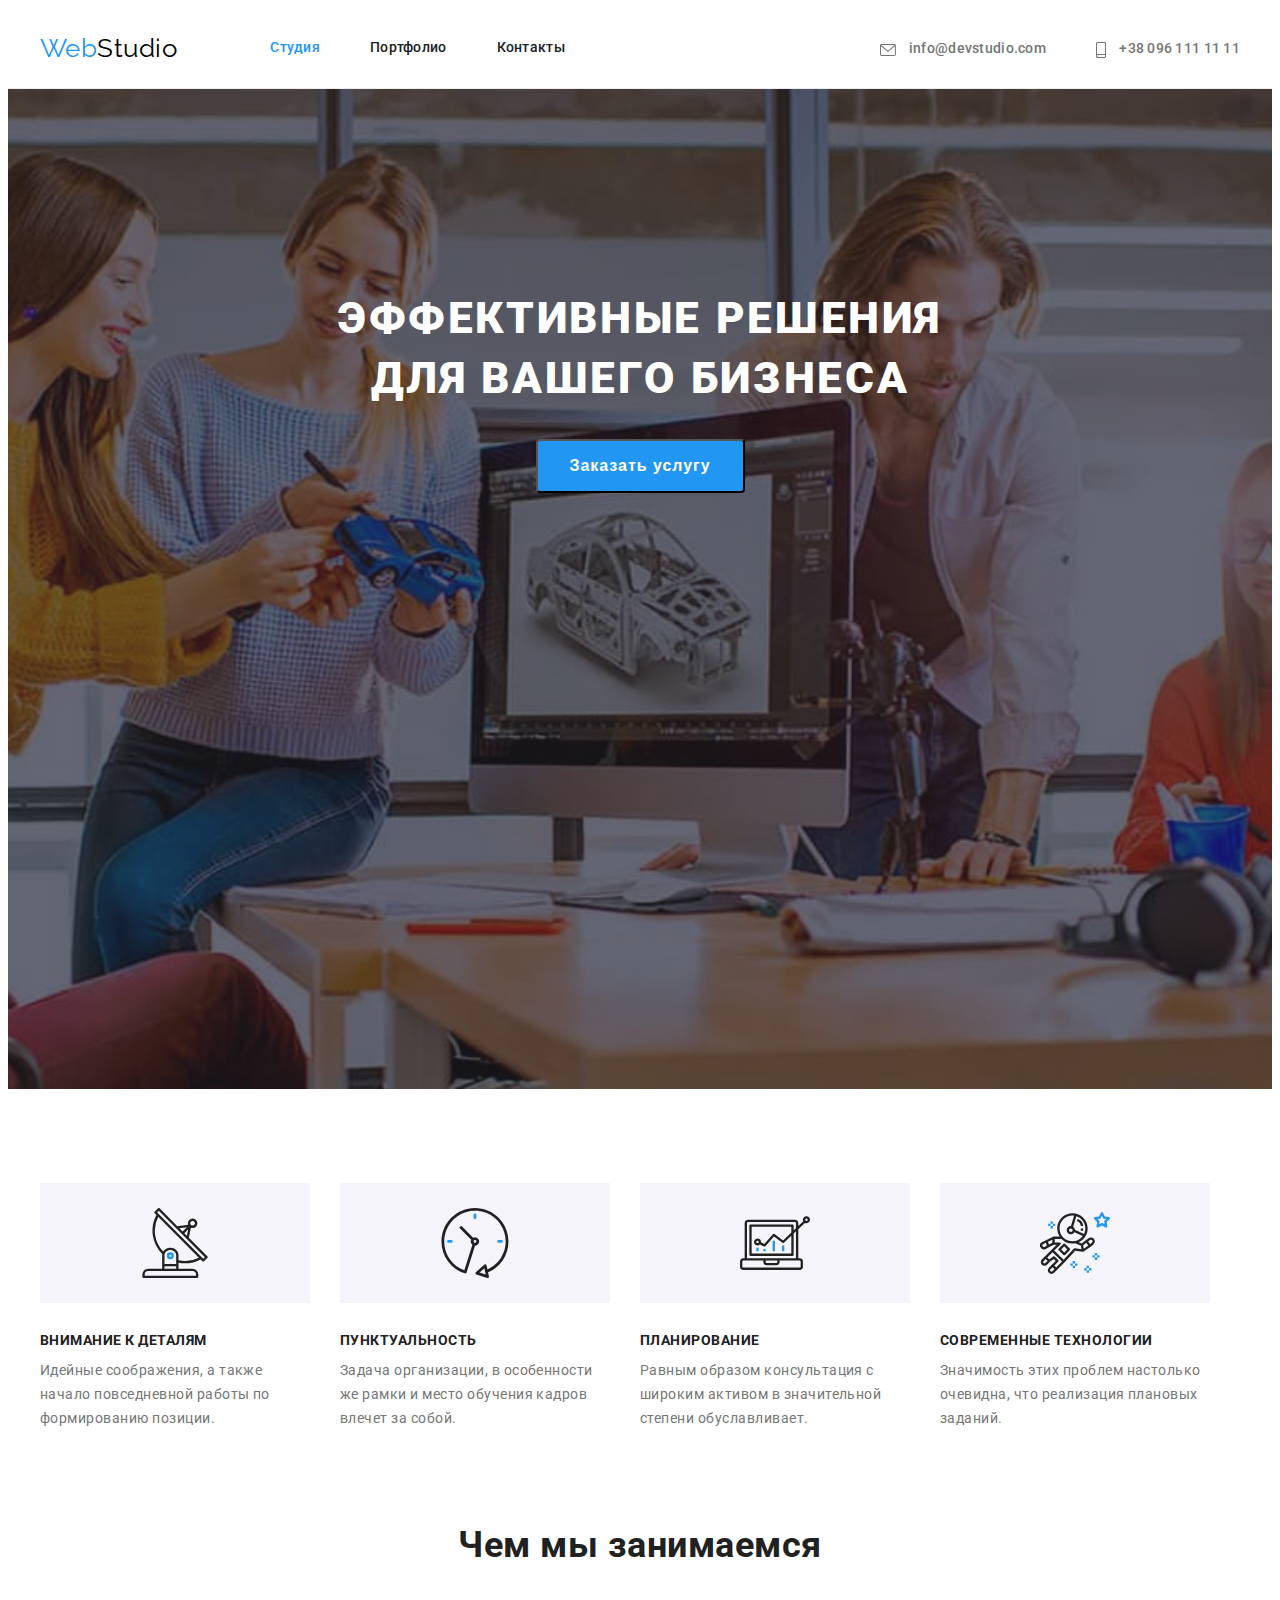
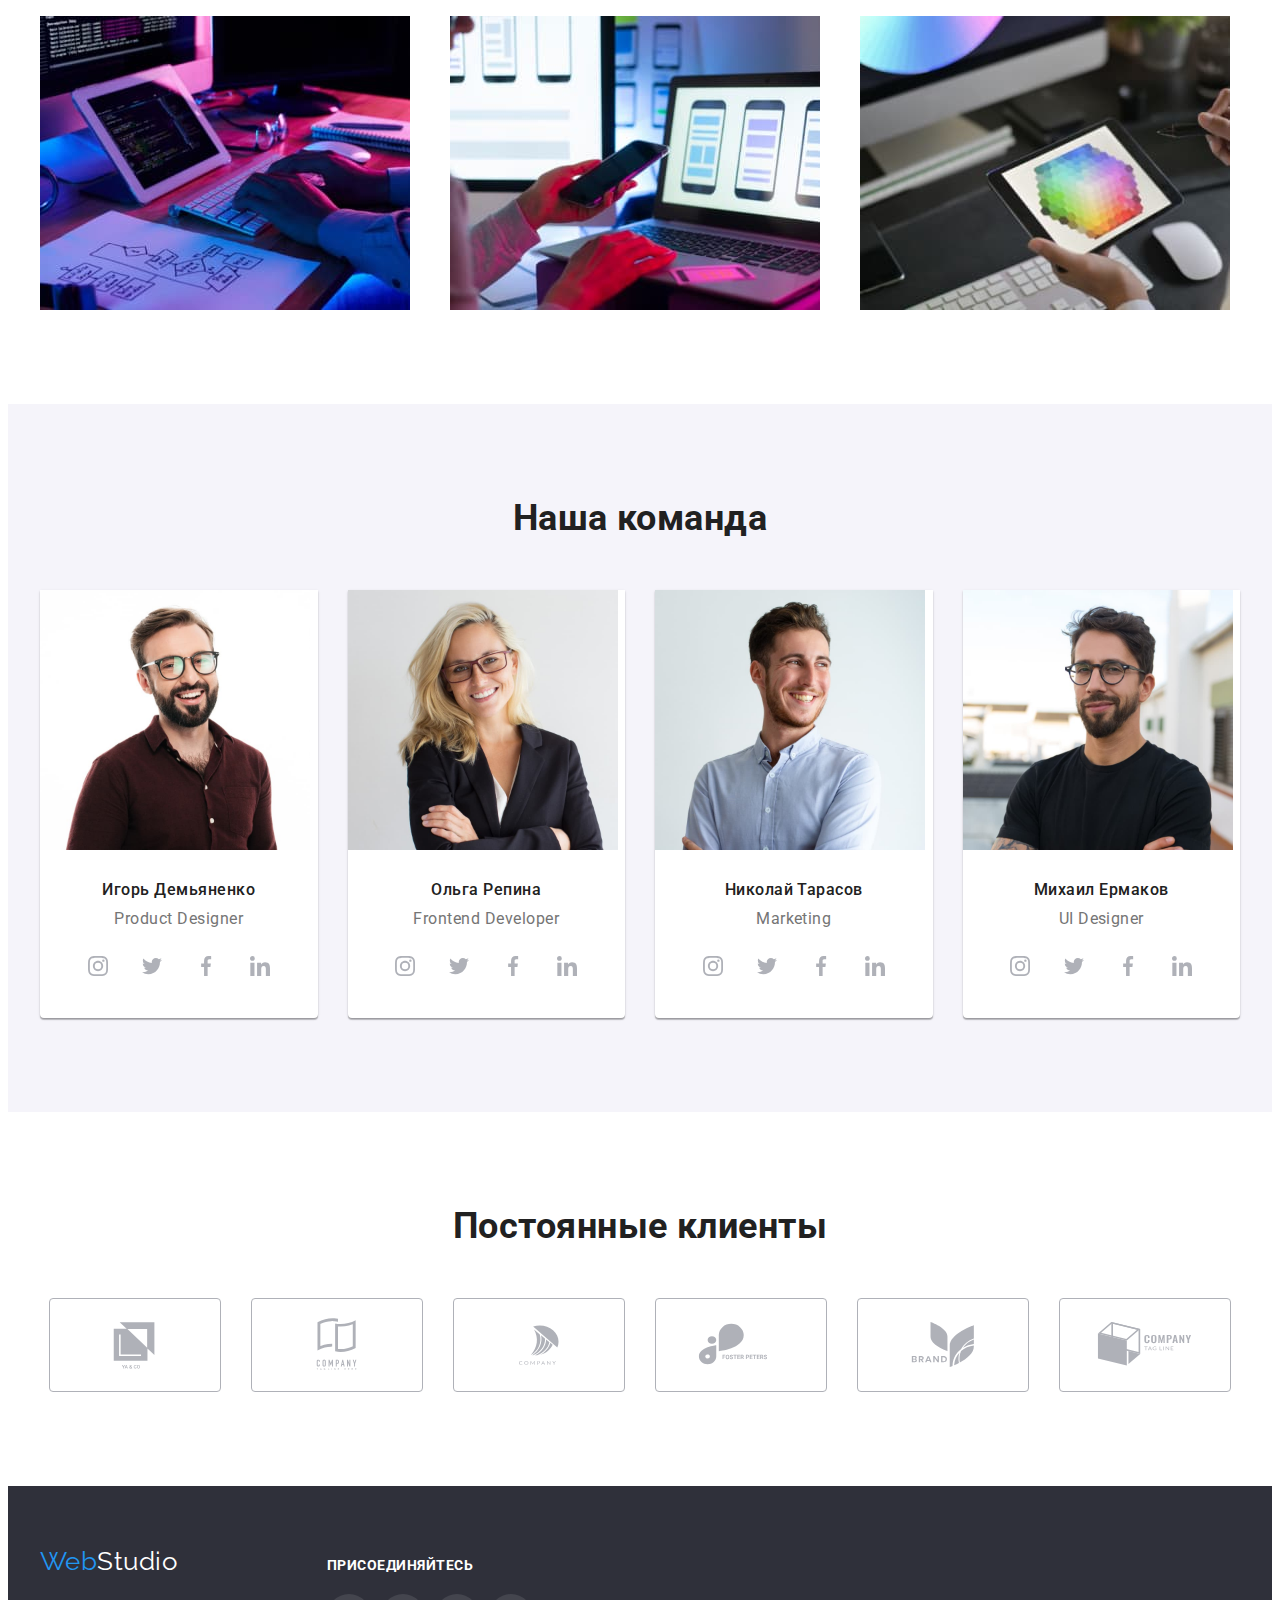
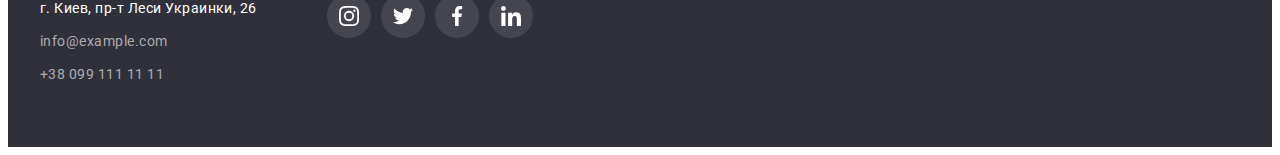
==== commit 094054b6: "Добавляет контейнер на клиентов" ====
--- a/index.html
+++ b/index.html
@@ -57,30 +57,38 @@
             <h2 class="visually-hidden">Наши преимущества</h2>
                 <ul class="advantage-list list">
                     <li class="list-item">
-                        <svg class="advantage-icon"  width="70" heigth="70">
-                            <use href="./images/icons.svg#icon-antenna"></use>
-                        </svg>
+                        <div class="advantage-icon">
+                            <svg width="70" height="70">
+                                <use href="./images/icons.svg#icon-antenna"></use>
+                            </svg>
+                        </div>
                         <h3 class="item-caption">Внимание к деталям</h3>
                         <p class="item-text">Идейные соображения, а также начало повседневной работы по формированию позиции.</p>
                     </li>
                     <li class="list-item">
-                        <svg class="advantage-icon" width="70" heigth="70">
-                            <use href="./images/icons.svg#icon-clock"></use>
-                        </svg>
+                        <div class="advantage-icon">
+                            <svg width="70" height="70">
+                                <use href="./images/icons.svg#icon-clock"></use>
+                            </svg>
+                        </div>
                         <h3 class="item-caption">Пунктуальность</h3>
                         <p class="item-text">Задача организации, в особенности же рамки и место обучения кадров влечет за собой.</p>
                     </li>
                     <li class="list-item">
-                        <svg class="advantage-icon"  width="70" heigth="70">
-                            <use href="./images/icons.svg#icon-diagram"></use>
-                        </svg>
+                        <div class="advantage-icon">
+                            <svg  width="70" height="70">
+                                <use href="./images/icons.svg#icon-diagram"></use>
+                            </svg>
+                        </div>
                         <h3 class="item-caption">Планирование</h3>
                         <p class="item-text">Равным образом консультация с широким активом в значительной степени обуславливает.</p>
                     </li>
                     <li class="list-item">
-                        <svg class="advantage-icon"  width="70" heigth="70">
-                            <use href="./images/icons.svg#icon-astronaut"></use>
-                        </svg>
+                        <div class="advantage-icon">
+                            <svg  width="70" height="70">
+                                <use href="./images/icons.svg#icon-astronaut"></use>
+                            </svg>
+                        </div>
                         <h3 class="item-caption">Современные технологии</h3>
                         <p class="item-text">Значимость этих проблем настолько очевидна, что реализация плановых заданий.</p>
                     </li>
@@ -111,28 +119,28 @@
                             <ul class="team-soc-list list">
                                 <li class="team-soc-item">
                                     <a href="" class="team-soc-link link">
-                                        <svg class="team-soc-icon" width="20" heigth="20">
+                                        <svg class="team-soc-icon" width="20" height="20">
                                             <use href="./images/icons.svg#icon-instagram"></use>
                                         </svg>
                                     </a>
                                 </li>
                                 <li class="team-soc-item">
                                     <a href="" class="team-soc-link link">
-                                        <svg class="team-soc-icon" width="20" heigth="20">
+                                        <svg class="team-soc-icon" width="20" height="20">
                                             <use href="./images/icons.svg#icon-twitter"></use>
                                         </svg>
                                     </a>
                                 </li>
                                 <li class="team-soc-item">
                                     <a href="" class="team-soc-link link">
-                                        <svg class="team-soc-icon" width="20" heigth="20">
+                                        <svg class="team-soc-icon" width="20" height="20">
                                             <use href="./images/icons.svg#icon-facebook"></use>
                                         </svg>
                                     </a>
                                 </li>
                                 <li class="team-soc-item">
                                     <a href="" class="team-soc-link link">
-                                        <svg class="team-soc-icon" width="20" heigth="20">
+                                        <svg class="team-soc-icon" width="20" height="20">
                                             <use href="./images/icons.svg#icon-linkedin"></use>
                                         </svg>
                                     </a>
@@ -149,28 +157,28 @@
                             <ul class="team-soc-list list">
                                 <li class="team-soc-item">
                                     <a href="" class="team-soc-link link">
-                                        <svg class="team-soc-icon" width="20" heigth="20">
+                                        <svg class="team-soc-icon" width="20" height="20">
                                             <use href="./images/icons.svg#icon-instagram"></use>
                                         </svg>
                                     </a>
                                 </li>
                                 <li class="team-soc-item">
                                     <a href="" class="team-soc-link link">
-                                        <svg class="team-soc-icon" width="20" heigth="20">
+                                        <svg class="team-soc-icon" width="20" height="20">
                                             <use href="./images/icons.svg#icon-twitter"></use>
                                         </svg>
                                     </a>
                                 </li>
                                 <li class="team-soc-item">
                                     <a href="" class="team-soc-link link">
-                                        <svg class="team-soc-icon" width="20" heigth="20">
+                                        <svg class="team-soc-icon" width="20" height="20">
                                             <use href="./images/icons.svg#icon-facebook"></use>
                                         </svg>
                                     </a>
                                 </li>
                                 <li class="team-soc-item">
                                     <a href="" class="team-soc-link link">
-                                        <svg class="team-soc-icon" width="20" heigth="20">
+                                        <svg class="team-soc-icon" width="20" height="20">
                                             <use href="./images/icons.svg#icon-linkedin"></use>
                                         </svg>
                                     </a>
@@ -186,28 +194,28 @@
                             <ul class="team-soc-list list">
                                 <li class="team-soc-item">
                                     <a href="" class="team-soc-link link">
-                                        <svg class="team-soc-icon" width="20" heigth="20">
+                                        <svg class="team-soc-icon" width="20" height="20">
                                             <use href="./images/icons.svg#icon-instagram"></use>
                                         </svg>
                                     </a>
                                 </li>
                                 <li class="team-soc-item">
                                     <a href="" class="team-soc-link link">
-                                        <svg class="team-soc-icon" width="20" heigth="20">
+                                        <svg class="team-soc-icon" width="20" height="20">
                                             <use href="./images/icons.svg#icon-twitter"></use>
                                         </svg>
                                     </a>
                                 </li>
                                 <li class="team-soc-item">
                                     <a href="" class="team-soc-link link">
-                                        <svg class="team-soc-icon" width="20" heigth="20">
+                                        <svg class="team-soc-icon" width="20" height="20">
                                             <use href="./images/icons.svg#icon-facebook"></use>
                                         </svg>
                                     </a>
                                 </li>
                                 <li class="team-soc-item">
                                     <a href="" class="team-soc-link link">
-                                        <svg class="team-soc-icon" width="20" heigth="20">
+                                        <svg class="team-soc-icon" width="20" height="20">
                                             <use href="./images/icons.svg#icon-linkedin"></use>
                                         </svg>
                                     </a>
@@ -223,28 +231,28 @@
                             <ul class="team-soc-list list">
                                 <li class="team-soc-item">
                                     <a href="" class="team-soc-link link">
-                                        <svg class="team-soc-icon" width="20" heigth="20">
+                                        <svg class="team-soc-icon" width="20" height="20">
                                             <use href="./images/icons.svg#icon-instagram"></use>
                                         </svg>
                                     </a>
                                 </li>
                                 <li class="team-soc-item">
                                     <a href="" class="team-soc-link link">
-                                        <svg class="team-soc-icon" width="20" heigth="20">
+                                        <svg class="team-soc-icon" width="20" height="20">
                                             <use href="./images/icons.svg#icon-twitter"></use>
                                         </svg>
                                     </a>
                                 </li>
                                 <li class="team-soc-item">
                                     <a href="" class="team-soc-link link">
-                                        <svg class="team-soc-icon" width="20" heigth="20">
+                                        <svg class="team-soc-icon" width="20" height="20">
                                             <use href="./images/icons.svg#icon-facebook"></use>
                                         </svg>
                                     </a>
                                 </li>
                                 <li class="team-soc-item">
                                     <a href="" class="team-soc-link link">
-                                        <svg class="team-soc-icon" width="20" heigth="20">
+                                        <svg class="team-soc-icon" width="20" height="20">
                                             <use href="./images/icons.svg#icon-linkedin"></use>
                                         </svg>
                                     </a>
@@ -257,53 +265,53 @@
         </section>
         <!-- Regular customers -->
         <section class="reg-clients">
-            <h2 class="section-caption">Постоянные клиенты</h2>
-            <ul class="clients-list list">
-                <li class="clients-item">
-                    <a href="" class="clients-link link">
-                        <svg class="clients-icon" width="106" height="60">
-                            <use href="./images/icons.svg#icon-client-logo1"></use>
-                        </svg>
-                    </a>
-                </li>
-                <li class="clients-item">
-                    <a href="" class="clients-link link">
-                        <svg class="clients-icon" width="106" height="60">
-                            <use href="./images/icons.svg#icon-client-logo2"></use>
-                        </svg>
-                    </a>
-                </li>
-                <li class="clients-item">
-                    <a href="" class="clients-link link">
-                        <svg class="clients-icon" width="106" height="60">
-                            <use href="./images/icons.svg#icon-client-logo3"></use>
-                        </svg>
-                    </a>
-                </li>
-                <li class="clients-item">
-                    <a href="" class="clients-link link">
-                        <svg class="clients-icon" width="106" height="60">
-                            <use href="./images/icons.svg#icon-client-logo4"></use>
-                        </svg>
-                    </a>
-                </li>
-                <li class="clients-item">
-                    <a href="" class="clients-link link">
-                        <svg class="clients-icon" width="106" height="60">
-                            <use href="./images/icons.svg#icon-client-logo5"></use>
-                        </svg>
-                    </a>
-                </li>
-                <li class="clients-item">
-                    <a href="" class="clients-link link">
-                        <svg class="clients-icon" width="106" height="60">
-                            <use href="./images/icons.svg#icon-client-logo6"></use>
-                        </svg>
-                    </a>
-                </li>
-            </ul>
-
-
+            <div class="container">
+                <h2 class="section-caption">Постоянные клиенты</h2>
+                <ul class="clients-list list">
+                    <li class="clients-item">
+                        <a href="" class="clients-link link">
+                            <svg class="clients-icon" width="106" height="60">
+                                <use href="./images/icons.svg#icon-client-logo1"></use>
+                            </svg>
+                        </a>
+                    </li>
+                    <li class="clients-item">
+                        <a href="" class="clients-link link">
+                            <svg class="clients-icon" width="106" height="60">
+                                <use href="./images/icons.svg#icon-client-logo2"></use>
+                            </svg>
+                        </a>
+                    </li>
+                    <li class="clients-item">
+                        <a href="" class="clients-link link">
+                            <svg class="clients-icon" width="106" height="60">
+                                <use href="./images/icons.svg#icon-client-logo3"></use>
+                            </svg>
+                        </a>
+                    </li>
+                    <li class="clients-item">
+                        <a href="" class="clients-link link">
+                            <svg class="clients-icon" width="106" height="60">
+                                <use href="./images/icons.svg#icon-client-logo4"></use>
+                            </svg>
+                        </a>
+                    </li>
+                    <li class="clients-item">
+                        <a href="" class="clients-link link">
+                            <svg class="clients-icon" width="106" height="60">
+                                <use href="./images/icons.svg#icon-client-logo5"></use>
+                            </svg>
+                        </a>
+                    </li>
+                    <li class="clients-item">
+                        <a href="" class="clients-link link">
+                            <svg class="clients-icon" width="106" height="60">
+                                <use href="./images/icons.svg#icon-client-logo6"></use>
+                            </svg>
+                        </a>
+                    </li>
+                </ul>
+            </div>
         </section>
     </main>
     <!-- Footer -->
@@ -325,28 +333,28 @@
                 <ul class="join-list list">
                     <li class="join-item">
                         <a href="" class="join-link link">
-                            <svg join-icon width="20" height="20">
+                            <svg class="join-icon" width="20" height="20">
                                 <use href="./images/icons.svg#icon-instagram"></use>
                             </svg>
                         </a>
                     </li>
                     <li class="join-item" >
                         <a href="" class="join-link link">
-                            <svg join-icon width="20" height="20">
+                            <svg class="join-icon" width="20" height="20">
                                 <use href="./images/icons.svg#icon-twitter"></use>
                             </svg>
                         </a>
                     </li>
                     <li class="join-item">
                         <a href="" class="join-link link">
-                            <svg join-icon width="20" height="20">
+                            <svg class="join-icon" width="20" height="20">
                                 <use href="./images/icons.svg#icon-facebook"></use>
                             </svg>
                         </a>
                     </li>
                     <li class="join-item">
                         <a href="" class="join-link link">
-                            <svg join-icon width="20" height="20">
+                            <svg class="join-icon" width="20" height="20">
                                 <use href="./images/icons.svg#icon-linkedin"></use>
                             </svg>
                         </a>
--- a/css/styles.css
+++ b/css/styles.css
@@ -249,10 +249,9 @@
   width: 270px;
   height: 120px;
   background-color: var(--back-button);
-  padding-top: 25px;
-  padding-right: 100px;
-  padding-bottom: 25px;
-  padding-left: 100px;
+  display: flex;
+  justify-content: center;
+  align-items: center;
 }
 
 .item-caption{
